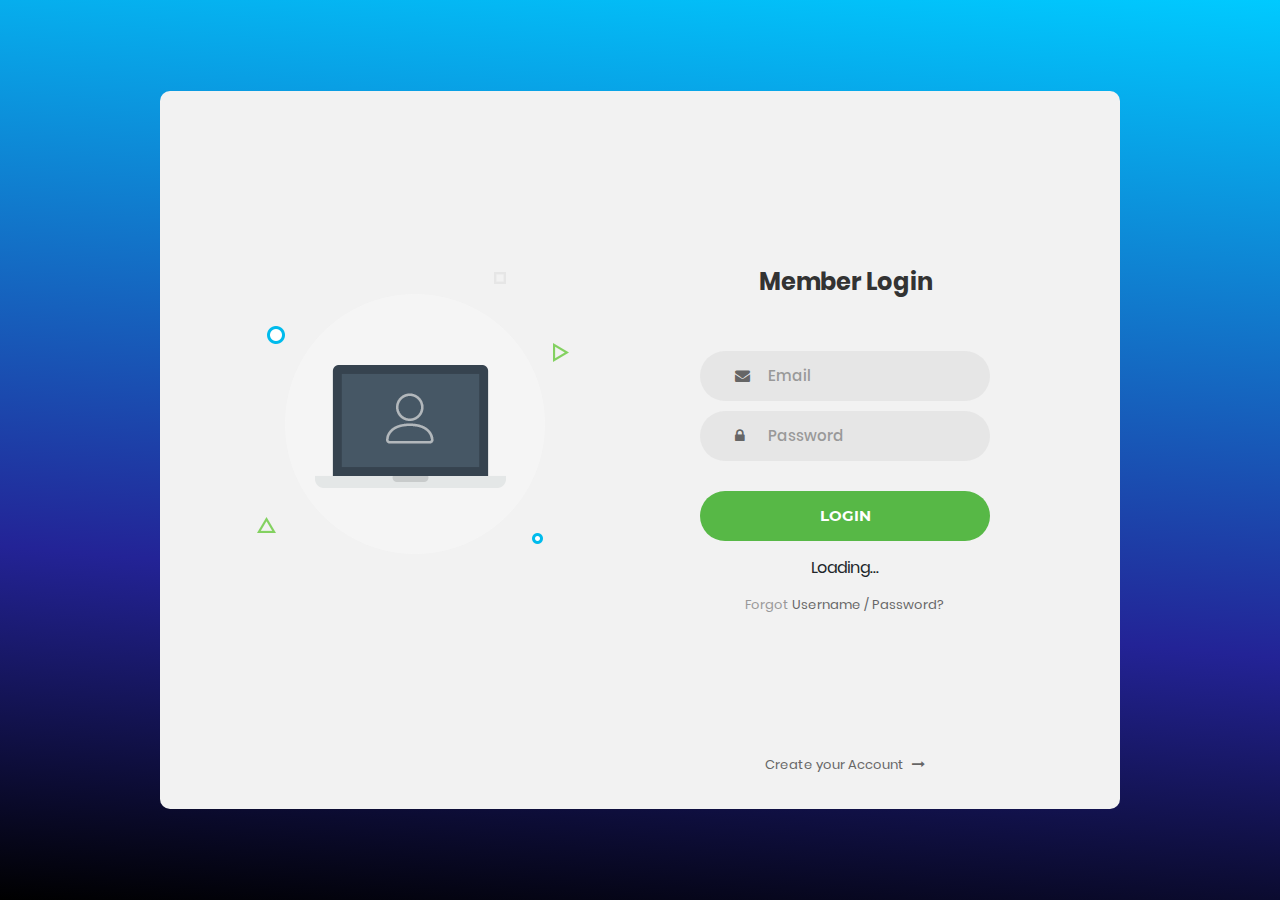
==== src/main/webapp/GetStarted.html @ 9be5f0a8 "Patching Front and Back end" ====
<!DOCTYPE html>
<html lang="en">
<head>
	<title>Login V1</title>
	<meta charset="UTF-8">
	<meta name="viewport" content="width=device-width, initial-scale=1">
<!--===============================================================================================-->	
	<link rel="icon" type="image/png" href="Login/images/icons/favicon.ico"/>
<!--===============================================================================================-->
	<link rel="stylesheet" type="text/css" href="Login/vendor/bootstrap/css/bootstrap.min.css">
<!--===============================================================================================-->
	<link rel="stylesheet" type="text/css" href="Login/fonts/font-awesome-4.7.0/css/font-awesome.min.css">
<!--===============================================================================================-->
	<link rel="stylesheet" type="text/css" href="Login/vendor/animate/animate.css">
<!--===============================================================================================-->	
	<link rel="stylesheet" type="text/css" href="Login/vendor/css-hamburgers/hamburgers.min.css">
<!--===============================================================================================-->
	<link rel="stylesheet" type="text/css" href="Login/vendor/select2/select2.min.css">
<!--===============================================================================================-->
	<link rel="stylesheet" type="text/css" href="Login/css/util.css">
	<link rel="stylesheet" type="text/css" href="Login/css/main.css">
<!--===============================================================================================-->
</head>
<body>
	
	<div class="limiter">
		<div class="container-login100">
			<div class="wrap-login100">
				<div class="login100-pic js-tilt" data-tilt>
					<img src="Login/images/img-01.png" alt="IMG">
				</div>

				<form class="login100-form validate-form" id="welcomeForm">
					<span class="login100-form-title">
						Member Login
					</span>

					<div class="wrap-input100 validate-input" data-validate = "Valid email is required: ex@abc.xyz">
						<input id="email" class="input100" type="text" name="email" placeholder="Email">
						<span class="focus-input100"></span>
						<span class="symbol-input100">
							<i  class="fa fa-envelope" aria-hidden="true"></i>
						</span>
					</div>

					<div class="wrap-input100 validate-input" data-validate = "Password is required">
						<input id="password"class="input100" type="password" name="pass" placeholder="Password">
						<span class="focus-input100"></span>
						<span class="symbol-input100">
							<i class="fa fa-lock" aria-hidden="true"></i>
						</span>
					</div>
					<p id="Msg" style="text-align: center"></p>
					<div class="container-login100-form-btn">
						<button id="btn"class="login100-form-btn">
							Login
						</button>
					</div>

					<fieldset id="langs" class="pure-u-1 pure-control-group" style="text-align: center; padding-top: 15px">Loading...</fieldset>
					<div class="text-center p-t-12">
						<span class="txt1">
							Forgot
						</span>
						<a class="txt2" href="#">
							Username / Password?
						</a>
					</div>

					<div class="text-center p-t-136">
						<a class="txt2" href="#">
							Create your Account
							<i class="fa fa-long-arrow-right m-l-5" aria-hidden="true"></i>
						</a>
					</div>
				</form>
			</div>
		</div>
	</div>

	<script>
		(function() {

			const API_URL = 'http://localhost:8080/task';


			initWelcomeForm();

			function initWelcomeForm() {
				const CODE_TO_EMOJI = {
					'pl': '<img src="Login/images/icons/Poland-icon.png" style="' +
							'max-width: 20px; max-height: 20px; padding-bottom: 2px; padding-right: 5px" alt="Poland">',
					'en': '<img src="Login/images/icons/USA-icon.png" style="' +
							'max-width: 20px; max-height: 20px; padding-bottom: 2px;padding-right: 5px" alt="Poland">',
					'de': '<img src="Login/images/icons/Germany-icon.png" style="' +
							'max-width: 20px; max-height: 20px; padding-bottom: 2px;padding-right: 5px" alt="Poland">'
				};
				fetch(`${API_URL}/languages`)
						.then(processOkResponse)
						.then(langArr => {
							document.getElementById('langs').innerHTML = langArr.map(lang => `
                  <label class="pure-radio">
                    <input type="radio" name="lang" value="${lang.id}">
                    ${CODE_TO_EMOJI[lang.code]}
                  </label>
              `).join('\n');
							initWelcomeFormClick();
						});
			}

			function initWelcomeFormClick() {
				const welcomeForm = document.getElementById('welcomeForm');

				document.getElementById('btn').addEventListener('click', (event) => {
					event.preventDefault();
					const formObj = {
						email: welcomeForm.elements.email.value,
						password: welcomeForm.elements.password.value
					};
					fetch(`${API_URL}?${new URLSearchParams(formObj)}`)
							.then(response => response.text())
							.then((text) => {
								if(text === "granted")
								{
									window.location = "taskmanager.html?email="+welcomeForm.elements.email.value
											+"&" + welcomeForm.elements.password.value;
								}else{
									document.getElementById('Msg').innerHTML = 'You entered wrong email or password kiddo';
									document.getElementById('email').value = '';
									document.getElementById('password').value = '';
								}
							});
				});
			}

			function processOkResponse(response = {}) {
				if (response.ok) {
					return response.json();
				}
				throw new Error(`Status not 200 (${response.status})`);
			}
		})();
	</script>

	
<!--===============================================================================================-->	
	<script src="Login/vendor/jquery/jquery-3.2.1.min.js"></script>
<!--===============================================================================================-->
	<script src="Login/vendor/bootstrap/js/popper.js"></script>
	<script src="Login/vendor/bootstrap/js/bootstrap.min.js"></script>
<!--===============================================================================================-->
	<script src="Login/vendor/select2/select2.min.js"></script>
<!--===============================================================================================-->
	<script src="Login/vendor/tilt/tilt.jquery.min.js"></script>
	<script >
		$('.js-tilt').tilt({
			scale: 1.1
		})
	</script>
<!--===============================================================================================-->
	<script src="Login/js/main.js"></script>

</body>
</html>
---- src/main/webapp/Login/vendor/css-hamburgers/hamburgers.min.css ----
/*!
 * Hamburgers
 * @description Tasty CSS-animated hamburgers
 * @author Jonathan Suh @jonsuh
 * @site https://jonsuh.com/hamburgers
 * @link https://github.com/jonsuh/hamburgers
 */.hamburger{font:inherit;display:inline-block;overflow:visible;margin:0;padding:15px;cursor:pointer;transition-timing-function:linear;transition-duration:.15s;transition-property:opacity,filter;text-transform:none;color:inherit;border:0;background-color:transparent}.hamburger:hover{opacity:.7}.hamburger-box{position:relative;display:inline-block;width:40px;height:24px}.hamburger-inner{top:50%;display:block;margin-top:-2px}.hamburger-inner,.hamburger-inner:after,.hamburger-inner:before{position:absolute;width:40px;height:4px;transition-timing-function:ease;transition-duration:.15s;transition-property:transform;border-radius:4px;background-color:#000}.hamburger-inner:after,.hamburger-inner:before{display:block;content:''}.hamburger-inner:before{top:-10px}.hamburger-inner:after{bottom:-10px}.hamburger--3dx .hamburger-box{perspective:80px}.hamburger--3dx .hamburger-inner{transition:transform .2s cubic-bezier(.645,.045,.355,1),background-color 0s cubic-bezier(.645,.045,.355,1) .1s}.hamburger--3dx .hamburger-inner:after,.hamburger--3dx .hamburger-inner:before{transition:transform 0s cubic-bezier(.645,.045,.355,1) .1s}.hamburger--3dx.is-active .hamburger-inner{transform:rotateY(180deg);background-color:transparent}.hamburger--3dx.is-active .hamburger-inner:before{transform:translate3d(0,10px,0) rotate(45deg)}.hamburger--3dx.is-active .hamburger-inner:after{transform:translate3d(0,-10px,0) rotate(-45deg)}.hamburger--3dx-r .hamburger-box{perspective:80px}.hamburger--3dx-r .hamburger-inner{transition:transform .2s cubic-bezier(.645,.045,.355,1),background-color 0s cubic-bezier(.645,.045,.355,1) .1s}.hamburger--3dx-r .hamburger-inner:after,.hamburger--3dx-r .hamburger-inner:before{transition:transform 0s cubic-bezier(.645,.045,.355,1) .1s}.hamburger--3dx-r.is-active .hamburger-inner{transform:rotateY(-180deg);background-color:transparent}.hamburger--3dx-r.is-active .hamburger-inner:before{transform:translate3d(0,10px,0) rotate(45deg)}.hamburger--3dx-r.is-active .hamburger-inner:after{transform:translate3d(0,-10px,0) rotate(-45deg)}.hamburger--3dy .hamburger-box{perspective:80px}.hamburger--3dy .hamburger-inner{transition:transform .2s cubic-bezier(.645,.045,.355,1),background-color 0s cubic-bezier(.645,.045,.355,1) .1s}.hamburger--3dy .hamburger-inner:after,.hamburger--3dy .hamburger-inner:before{transition:transform 0s cubic-bezier(.645,.045,.355,1) .1s}.hamburger--3dy.is-active .hamburger-inner{transform:rotateX(-180deg);background-color:transparent}.hamburger--3dy.is-active .hamburger-inner:before{transform:translate3d(0,10px,0) rotate(45deg)}.hamburger--3dy.is-active .hamburger-inner:after{transform:translate3d(0,-10px,0) rotate(-45deg)}.hamburger--3dy-r .hamburger-box{perspective:80px}.hamburger--3dy-r .hamburger-inner{transition:transform .2s cubic-bezier(.645,.045,.355,1),background-color 0s cubic-bezier(.645,.045,.355,1) .1s}.hamburger--3dy-r .hamburger-inner:after,.hamburger--3dy-r .hamburger-inner:before{transition:transform 0s cubic-bezier(.645,.045,.355,1) .1s}.hamburger--3dy-r.is-active .hamburger-inner{transform:rotateX(180deg);background-color:transparent}.hamburger--3dy-r.is-active .hamburger-inner:before{transform:translate3d(0,10px,0) rotate(45deg)}.hamburger--3dy-r.is-active .hamburger-inner:after{transform:translate3d(0,-10px,0) rotate(-45deg)}.hamburger--arrow.is-active .hamburger-inner:before{transform:translate3d(-8px,0,0) rotate(-45deg) scaleX(.7)}.hamburger--arrow.is-active .hamburger-inner:after{transform:translate3d(-8px,0,0) rotate(45deg) scaleX(.7)}.hamburger--arrow-r.is-active .hamburger-inner:before{transform:translate3d(8px,0,0) rotate(45deg) scaleX(.7)}.hamburger--arrow-r.is-active .hamburger-inner:after{transform:translate3d(8px,0,0) rotate(-45deg) scaleX(.7)}.hamburger--arrowalt .hamburger-inner:before{transition:top .1s ease .15s,transform .15s cubic-bezier(.165,.84,.44,1)}.hamburger--arrowalt .hamburger-inner:after{transition:bottom .1s ease .15s,transform .15s cubic-bezier(.165,.84,.44,1)}.hamburger--arrowalt.is-active .hamburger-inner:before{top:0;transition:top .1s ease,transform .15s cubic-bezier(.895,.03,.685,.22) .1s;transform:translate3d(-8px,-10px,0) rotate(-45deg) scaleX(.7)}.hamburger--arrowalt.is-active .hamburger-inner:after{bottom:0;transition:bottom .1s ease,transform .15s cubic-bezier(.895,.03,.685,.22) .1s;transform:translate3d(-8px,10px,0) rotate(45deg) scaleX(.7)}.hamburger--arrowalt-r .hamburger-inner:before{transition:top .1s ease .15s,transform .15s cubic-bezier(.165,.84,.44,1)}.hamburger--arrowalt-r .hamburger-inner:after{transition:bottom .1s ease .15s,transform .15s cubic-bezier(.165,.84,.44,1)}.hamburger--arrowalt-r.is-active .hamburger-inner:before{top:0;transition:top .1s ease,transform .15s cubic-bezier(.895,.03,.685,.22) .1s;transform:translate3d(8px,-10px,0) rotate(45deg) scaleX(.7)}.hamburger--arrowalt-r.is-active .hamburger-inner:after{bottom:0;transition:bottom .1s ease,transform .15s cubic-bezier(.895,.03,.685,.22) .1s;transform:translate3d(8px,10px,0) rotate(-45deg) scaleX(.7)}.hamburger--boring .hamburger-inner,.hamburger--boring .hamburger-inner:after,.hamburger--boring .hamburger-inner:before{transition-property:none}.hamburger--boring.is-active .hamburger-inner{transform:rotate(45deg)}.hamburger--boring.is-active .hamburger-inner:before{top:0;opacity:0}.hamburger--boring.is-active .hamburger-inner:after{bottom:0;transform:rotate(-90deg)}.hamburger--collapse .hamburger-inner{top:auto;bottom:0;transition-delay:.15s;transition-timing-function:cubic-bezier(.55,.055,.675,.19);transition-duration:.15s}.hamburger--collapse .hamburger-inner:after{top:-20px;transition:top .3s cubic-bezier(.33333,.66667,.66667,1) .3s,opacity .1s linear}.hamburger--collapse .hamburger-inner:before{transition:top .12s cubic-bezier(.33333,.66667,.66667,1) .3s,transform .15s cubic-bezier(.55,.055,.675,.19)}.hamburger--collapse.is-active .hamburger-inner{transition-delay:.32s;transition-timing-function:cubic-bezier(.215,.61,.355,1);transform:translate3d(0,-10px,0) rotate(-45deg)}.hamburger--collapse.is-active .hamburger-inner:after{top:0;transition:top .3s cubic-bezier(.33333,0,.66667,.33333),opacity .1s linear .27s;opacity:0}.hamburger--collapse.is-active .hamburger-inner:before{top:0;transition:top .12s cubic-bezier(.33333,0,.66667,.33333) .18s,transform .15s cubic-bezier(.215,.61,.355,1) .42s;transform:rotate(-90deg)}.hamburger--collapse-r .hamburger-inner{top:auto;bottom:0;transition-delay:.15s;transition-timing-function:cubic-bezier(.55,.055,.675,.19);transition-duration:.15s}.hamburger--collapse-r .hamburger-inner:after{top:-20px;transition:top .3s cubic-bezier(.33333,.66667,.66667,1) .3s,opacity .1s linear}.hamburger--collapse-r .hamburger-inner:before{transition:top .12s cubic-bezier(.33333,.66667,.66667,1) .3s,transform .15s cubic-bezier(.55,.055,.675,.19)}.hamburger--collapse-r.is-active .hamburger-inner{transition-delay:.32s;transition-timing-function:cubic-bezier(.215,.61,.355,1);transform:translate3d(0,-10px,0) rotate(45deg)}.hamburger--collapse-r.is-active .hamburger-inner:after{top:0;transition:top .3s cubic-bezier(.33333,0,.66667,.33333),opacity .1s linear .27s;opacity:0}.hamburger--collapse-r.is-active .hamburger-inner:before{top:0;transition:top .12s cubic-bezier(.33333,0,.66667,.33333) .18s,transform .15s cubic-bezier(.215,.61,.355,1) .42s;transform:rotate(90deg)}.hamburger--elastic .hamburger-inner{top:2px;transition-timing-function:cubic-bezier(.68,-.55,.265,1.55);transition-duration:.4s}.hamburger--elastic .hamburger-inner:before{top:10px;transition:opacity .15s ease .4s}.hamburger--elastic .hamburger-inner:after{top:20px;transition:transform .4s cubic-bezier(.68,-.55,.265,1.55)}.hamburger--elastic.is-active .hamburger-inner{transition-delay:.1s;transform:translate3d(0,10px,0) rotate(135deg)}.hamburger--elastic.is-active .hamburger-inner:before{transition-delay:0s;opacity:0}.hamburger--elastic.is-active .hamburger-inner:after{transition-delay:.1s;transform:translate3d(0,-20px,0) rotate(-270deg)}.hamburger--elastic-r .hamburger-inner{top:2px;transition-timing-function:cubic-bezier(.68,-.55,.265,1.55);transition-duration:.4s}.hamburger--elastic-r .hamburger-inner:before{top:10px;transition:opacity .15s ease .4s}.hamburger--elastic-r .hamburger-inner:after{top:20px;transition:transform .4s cubic-bezier(.68,-.55,.265,1.55)}.hamburger--elastic-r.is-active .hamburger-inner{transition-delay:.1s;transform:translate3d(0,10px,0) rotate(-135deg)}.hamburger--elastic-r.is-active .hamburger-inner:before{transition-delay:0s;opacity:0}.hamburger--elastic-r.is-active .hamburger-inner:after{transition-delay:.1s;transform:translate3d(0,-20px,0) rotate(270deg)}.hamburger--emphatic{overflow:hidden}.hamburger--emphatic .hamburger-inner{transition:background-color .2s ease-in .25s}.hamburger--emphatic .hamburger-inner:before{left:0;transition:transform .2s cubic-bezier(.6,.04,.98,.335),top .05s linear .2s,left .2s ease-in .25s}.hamburger--emphatic .hamburger-inner:after{top:10px;right:0;transition:transform .2s cubic-bezier(.6,.04,.98,.335),top .05s linear .2s,right .2s ease-in .25s}.hamburger--emphatic.is-active .hamburger-inner{transition-delay:0s;transition-timing-function:ease-out;background-color:transparent}.hamburger--emphatic.is-active .hamburger-inner:before{top:-80px;left:-80px;transition:left .2s ease-out,top .05s linear .2s,transform .2s cubic-bezier(.075,.82,.165,1) .25s;transform:translate3d(80px,80px,0) rotate(45deg)}.hamburger--emphatic.is-active .hamburger-inner:after{top:-80px;right:-80px;transition:right .2s ease-out,top .05s linear .2s,transform .2s cubic-bezier(.075,.82,.165,1) .25s;transform:translate3d(-80px,80px,0) rotate(-45deg)}.hamburger--emphatic-r{overflow:hidden}.hamburger--emphatic-r .hamburger-inner{transition:background-color .2s ease-in .25s}.hamburger--emphatic-r .hamburger-inner:before{left:0;transition:transform .2s cubic-bezier(.6,.04,.98,.335),top .05s linear .2s,left .2s ease-in .25s}.hamburger--emphatic-r .hamburger-inner:after{top:10px;right:0;transition:transform .2s cubic-bezier(.6,.04,.98,.335),top .05s linear .2s,right .2s ease-in .25s}.hamburger--emphatic-r.is-active .hamburger-inner{transition-delay:0s;transition-timing-function:ease-out;background-color:transparent}.hamburger--emphatic-r.is-active .hamburger-inner:before{top:80px;left:-80px;transition:left .2s ease-out,top .05s linear .2s,transform .2s cubic-bezier(.075,.82,.165,1) .25s;transform:translate3d(80px,-80px,0) rotate(-45deg)}.hamburger--emphatic-r.is-active .hamburger-inner:after{top:80px;right:-80px;transition:right .2s ease-out,top .05s linear .2s,transform .2s cubic-bezier(.075,.82,.165,1) .25s;transform:translate3d(-80px,-80px,0) rotate(45deg)}.hamburger--slider .hamburger-inner{top:2px}.hamburger--slider .hamburger-inner:before{top:10px;transition-timing-function:ease;transition-duration:.2s;transition-property:transform,opacity}.hamburger--slider .hamburger-inner:after{top:20px}.hamburger--slider.is-active .hamburger-inner{transform:translate3d(0,10px,0) rotate(45deg)}.hamburger--slider.is-active .hamburger-inner:before{transform:rotate(-45deg) translate3d(-5.71429px,-6px,0);opacity:0}.hamburger--slider.is-active .hamburger-inner:after{transform:translate3d(0,-20px,0) rotate(-90deg)}.hamburger--slider-r .hamburger-inner{top:2px}.hamburger--slider-r .hamburger-inner:before{top:10px;transition-timing-function:ease;transition-duration:.2s;transition-property:transform,opacity}.hamburger--slider-r .hamburger-inner:after{top:20px}.hamburger--slider-r.is-active .hamburger-inner{transform:translate3d(0,10px,0) rotate(-45deg)}.hamburger--slider-r.is-active .hamburger-inner:before{transform:rotate(45deg) translate3d(5.71429px,-6px,0);opacity:0}.hamburger--slider-r.is-active .hamburger-inner:after{transform:translate3d(0,-20px,0) rotate(90deg)}.hamburger--spring .hamburger-inner{top:2px;transition:background-color 0s linear .15s}.hamburger--spring .hamburger-inner:before{top:10px;transition:top .12s cubic-bezier(.33333,.66667,.66667,1) .3s,transform .15s cubic-bezier(.55,.055,.675,.19)}.hamburger--spring .hamburger-inner:after{top:20px;transition:top .3s cubic-bezier(.33333,.66667,.66667,1) .3s,transform .15s cubic-bezier(.55,.055,.675,.19)}.hamburger--spring.is-active .hamburger-inner{transition-delay:.32s;background-color:transparent}.hamburger--spring.is-active .hamburger-inner:before{top:0;transition:top .12s cubic-bezier(.33333,0,.66667,.33333) .18s,transform .15s cubic-bezier(.215,.61,.355,1) .32s;transform:translate3d(0,10px,0) rotate(45deg)}.hamburger--spring.is-active .hamburger-inner:after{top:0;transition:top .3s cubic-bezier(.33333,0,.66667,.33333),transform .15s cubic-bezier(.215,.61,.355,1) .32s;transform:translate3d(0,10px,0) rotate(-45deg)}.hamburger--spring-r .hamburger-inner{top:auto;bottom:0;transition-delay:0s;transition-timing-function:cubic-bezier(.55,.055,.675,.19);transition-duration:.15s}.hamburger--spring-r .hamburger-inner:after{top:-20px;transition:top .3s cubic-bezier(.33333,.66667,.66667,1) .3s,opacity 0s linear}.hamburger--spring-r .hamburger-inner:before{transition:top .12s cubic-bezier(.33333,.66667,.66667,1) .3s,transform .15s cubic-bezier(.55,.055,.675,.19)}.hamburger--spring-r.is-active .hamburger-inner{transition-delay:.32s;transition-timing-function:cubic-bezier(.215,.61,.355,1);transform:translate3d(0,-10px,0) rotate(-45deg)}.hamburger--spring-r.is-active .hamburger-inner:after{top:0;transition:top .3s cubic-bezier(.33333,0,.66667,.33333),opacity 0s linear .32s;opacity:0}.hamburger--spring-r.is-active .hamburger-inner:before{top:0;transition:top .12s cubic-bezier(.33333,0,.66667,.33333) .18s,transform .15s cubic-bezier(.215,.61,.355,1) .32s;transform:rotate(90deg)}.hamburger--stand .hamburger-inner{transition:transform .1s cubic-bezier(.55,.055,.675,.19) .22s,background-color 0s linear .1s}.hamburger--stand .hamburger-inner:before{transition:top .1s ease-in .1s,transform .1s cubic-bezier(.55,.055,.675,.19) 0s}.hamburger--stand .hamburger-inner:after{transition:bottom .1s ease-in .1s,transform .1s cubic-bezier(.55,.055,.675,.19) 0s}.hamburger--stand.is-active .hamburger-inner{transition:transform .1s cubic-bezier(.215,.61,.355,1) 0s,background-color 0s linear .22s;transform:rotate(90deg);background-color:transparent}.hamburger--stand.is-active .hamburger-inner:before{top:0;transition:top .1s ease-out .12s,transform .1s cubic-bezier(.215,.61,.355,1) .22s;transform:rotate(-45deg)}.hamburger--stand.is-active .hamburger-inner:after{bottom:0;transition:bottom .1s ease-out .12s,transform .1s cubic-bezier(.215,.61,.355,1) .22s;transform:rotate(45deg)}.hamburger--stand-r .hamburger-inner{transition:transform .1s cubic-bezier(.55,.055,.675,.19) .22s,background-color 0s linear .1s}.hamburger--stand-r .hamburger-inner:before{transition:top .1s ease-in .1s,transform .1s cubic-bezier(.55,.055,.675,.19) 0s}.hamburger--stand-r .hamburger-inner:after{transition:bottom .1s ease-in .1s,transform .1s cubic-bezier(.55,.055,.675,.19) 0s}.hamburger--stand-r.is-active .hamburger-inner{transition:transform .1s cubic-bezier(.215,.61,.355,1) 0s,background-color 0s linear .22s;transform:rotate(-90deg);background-color:transparent}.hamburger--stand-r.is-active .hamburger-inner:before{top:0;transition:top .1s ease-out .12s,transform .1s cubic-bezier(.215,.61,.355,1) .22s;transform:rotate(-45deg)}.hamburger--stand-r.is-active .hamburger-inner:after{bottom:0;transition:bottom .1s ease-out .12s,transform .1s cubic-bezier(.215,.61,.355,1) .22s;transform:rotate(45deg)}.hamburger--spin .hamburger-inner{transition-timing-function:cubic-bezier(.55,.055,.675,.19);transition-duration:.3s}.hamburger--spin .hamburger-inner:before{transition:top .1s ease-in .34s,opacity .1s ease-in}.hamburger--spin .hamburger-inner:after{transition:bottom .1s ease-in .34s,transform .3s cubic-bezier(.55,.055,.675,.19)}.hamburger--spin.is-active .hamburger-inner{transition-delay:.14s;transition-timing-function:cubic-bezier(.215,.61,.355,1);transform:rotate(225deg)}.hamburger--spin.is-active .hamburger-inner:before{top:0;transition:top .1s ease-out,opacity .1s ease-out .14s;opacity:0}.hamburger--spin.is-active .hamburger-inner:after{bottom:0;transition:bottom .1s ease-out,transform .3s cubic-bezier(.215,.61,.355,1) .14s;transform:rotate(-90deg)}.hamburger--spin-r .hamburger-inner{transition-timing-function:cubic-bezier(.55,.055,.675,.19);transition-duration:.3s}.hamburger--spin-r .hamburger-inner:before{transition:top .1s ease-in .34s,opacity .1s ease-in}.hamburger--spin-r .hamburger-inner:after{transition:bottom .1s ease-in .34s,transform .3s cubic-bezier(.55,.055,.675,.19)}.hamburger--spin-r.is-active .hamburger-inner{transition-delay:.14s;transition-timing-function:cubic-bezier(.215,.61,.355,1);transform:rotate(-225deg)}.hamburger--spin-r.is-active .hamburger-inner:before{top:0;transition:top .1s ease-out,opacity .1s ease-out .14s;opacity:0}.hamburger--spin-r.is-active .hamburger-inner:after{bottom:0;transition:bottom .1s ease-out,transform .3s cubic-bezier(.215,.61,.355,1) .14s;transform:rotate(90deg)}.hamburger--squeeze .hamburger-inner{transition-timing-function:cubic-bezier(.55,.055,.675,.19);transition-duration:.1s}.hamburger--squeeze .hamburger-inner:before{transition:top .1s ease .14s,opacity .1s ease}.hamburger--squeeze .hamburger-inner:after{transition:bottom .1s ease .14s,transform .1s cubic-bezier(.55,.055,.675,.19)}.hamburger--squeeze.is-active .hamburger-inner{transition-delay:.14s;transition-timing-function:cubic-bezier(.215,.61,.355,1);transform:rotate(45deg)}.hamburger--squeeze.is-active .hamburger-inner:before{top:0;transition:top .1s ease,opacity .1s ease .14s;opacity:0}.hamburger--squeeze.is-active .hamburger-inner:after{bottom:0;transition:bottom .1s ease,transform .1s cubic-bezier(.215,.61,.355,1) .14s;transform:rotate(-90deg)}.hamburger--vortex .hamburger-inner{transition-timing-function:cubic-bezier(.19,1,.22,1);transition-duration:.3s}.hamburger--vortex .hamburger-inner:after,.hamburger--vortex .hamburger-inner:before{transition-delay:.1s;transition-timing-function:linear;transition-duration:0s}.hamburger--vortex .hamburger-inner:before{transition-property:top,opacity}.hamburger--vortex .hamburger-inner:after{transition-property:bottom,transform}.hamburger--vortex.is-active .hamburger-inner{transition-timing-function:cubic-bezier(.19,1,.22,1);transform:rotate(765deg)}.hamburger--vortex.is-active .hamburger-inner:after,.hamburger--vortex.is-active .hamburger-inner:before{transition-delay:0s}.hamburger--vortex.is-active .hamburger-inner:before{top:0;opacity:0}.hamburger--vortex.is-active .hamburger-inner:after{bottom:0;transform:rotate(90deg)}.hamburger--vortex-r .hamburger-inner{transition-timing-function:cubic-bezier(.19,1,.22,1);transition-duration:.3s}.hamburger--vortex-r .hamburger-inner:after,.hamburger--vortex-r .hamburger-inner:before{transition-delay:.1s;transition-timing-function:linear;transition-duration:0s}.hamburger--vortex-r .hamburger-inner:before{transition-property:top,opacity}.hamburger--vortex-r .hamburger-inner:after{transition-property:bottom,transform}.hamburger--vortex-r.is-active .hamburger-inner{transition-timing-function:cubic-bezier(.19,1,.22,1);transform:rotate(-765deg)}.hamburger--vortex-r.is-active .hamburger-inner:after,.hamburger--vortex-r.is-active .hamburger-inner:before{transition-delay:0s}.hamburger--vortex-r.is-active .hamburger-inner:before{top:0;opacity:0}.hamburger--vortex-r.is-active .hamburger-inner:after{bottom:0;transform:rotate(-90deg)}
---- src/main/webapp/Login/css/util.css ----
/*[ FONT SIZE ]
///////////////////////////////////////////////////////////
*/
.fs-1 {font-size: 1px;}
.fs-2 {font-size: 2px;}
.fs-3 {font-size: 3px;}
.fs-4 {font-size: 4px;}
.fs-5 {font-size: 5px;}
.fs-6 {font-size: 6px;}
.fs-7 {font-size: 7px;}
.fs-8 {font-size: 8px;}
.fs-9 {font-size: 9px;}
.fs-10 {font-size: 10px;}
.fs-11 {font-size: 11px;}
.fs-12 {font-size: 12px;}
.fs-13 {font-size: 13px;}
.fs-14 {font-size: 14px;}
.fs-15 {font-size: 15px;}
.fs-16 {font-size: 16px;}
.fs-17 {font-size: 17px;}
.fs-18 {font-size: 18px;}
.fs-19 {font-size: 19px;}
.fs-20 {font-size: 20px;}
.fs-21 {font-size: 21px;}
.fs-22 {font-size: 22px;}
.fs-23 {font-size: 23px;}
.fs-24 {font-size: 24px;}
.fs-25 {font-size: 25px;}
.fs-26 {font-size: 26px;}
.fs-27 {font-size: 27px;}
.fs-28 {font-size: 28px;}
.fs-29 {font-size: 29px;}
.fs-30 {font-size: 30px;}
.fs-31 {font-size: 31px;}
.fs-32 {font-size: 32px;}
.fs-33 {font-size: 33px;}
.fs-34 {font-size: 34px;}
.fs-35 {font-size: 35px;}
.fs-36 {font-size: 36px;}
.fs-37 {font-size: 37px;}
.fs-38 {font-size: 38px;}
.fs-39 {font-size: 39px;}
.fs-40 {font-size: 40px;}
.fs-41 {font-size: 41px;}
.fs-42 {font-size: 42px;}
.fs-43 {font-size: 43px;}
.fs-44 {font-size: 44px;}
.fs-45 {font-size: 45px;}
.fs-46 {font-size: 46px;}
.fs-47 {font-size: 47px;}
.fs-48 {font-size: 48px;}
.fs-49 {font-size: 49px;}
.fs-50 {font-size: 50px;}
.fs-51 {font-size: 51px;}
.fs-52 {font-size: 52px;}
.fs-53 {font-size: 53px;}
.fs-54 {font-size: 54px;}
.fs-55 {font-size: 55px;}
.fs-56 {font-size: 56px;}
.fs-57 {font-size: 57px;}
.fs-58 {font-size: 58px;}
.fs-59 {font-size: 59px;}
.fs-60 {font-size: 60px;}
.fs-61 {font-size: 61px;}
.fs-62 {font-size: 62px;}
.fs-63 {font-size: 63px;}
.fs-64 {font-size: 64px;}
.fs-65 {font-size: 65px;}
.fs-66 {font-size: 66px;}
.fs-67 {font-size: 67px;}
.fs-68 {font-size: 68px;}
.fs-69 {font-size: 69px;}
.fs-70 {font-size: 70px;}
.fs-71 {font-size: 71px;}
.fs-72 {font-size: 72px;}
.fs-73 {font-size: 73px;}
.fs-74 {font-size: 74px;}
.fs-75 {font-size: 75px;}
.fs-76 {font-size: 76px;}
.fs-77 {font-size: 77px;}
.fs-78 {font-size: 78px;}
.fs-79 {font-size: 79px;}
.fs-80 {font-size: 80px;}
.fs-81 {font-size: 81px;}
.fs-82 {font-size: 82px;}
.fs-83 {font-size: 83px;}
.fs-84 {font-size: 84px;}
.fs-85 {font-size: 85px;}
.fs-86 {font-size: 86px;}
.fs-87 {font-size: 87px;}
.fs-88 {font-size: 88px;}
.fs-89 {font-size: 89px;}
.fs-90 {font-size: 90px;}
.fs-91 {font-size: 91px;}
.fs-92 {font-size: 92px;}
.fs-93 {font-size: 93px;}
.fs-94 {font-size: 94px;}
.fs-95 {font-size: 95px;}
.fs-96 {font-size: 96px;}
.fs-97 {font-size: 97px;}
.fs-98 {font-size: 98px;}
.fs-99 {font-size: 99px;}
.fs-100 {font-size: 100px;}
.fs-101 {font-size: 101px;}
.fs-102 {font-size: 102px;}
.fs-103 {font-size: 103px;}
.fs-104 {font-size: 104px;}
.fs-105 {font-size: 105px;}
.fs-106 {font-size: 106px;}
.fs-107 {font-size: 107px;}
.fs-108 {font-size: 108px;}
.fs-109 {font-size: 109px;}
.fs-110 {font-size: 110px;}
.fs-111 {font-size: 111px;}
.fs-112 {font-size: 112px;}
.fs-113 {font-size: 113px;}
.fs-114 {font-size: 114px;}
.fs-115 {font-size: 115px;}
.fs-116 {font-size: 116px;}
.fs-117 {font-size: 117px;}
.fs-118 {font-size: 118px;}
.fs-119 {font-size: 119px;}
.fs-120 {font-size: 120px;}
.fs-121 {font-size: 121px;}
.fs-122 {font-size: 122px;}
.fs-123 {font-size: 123px;}
.fs-124 {font-size: 124px;}
.fs-125 {font-size: 125px;}
.fs-126 {font-size: 126px;}
.fs-127 {font-size: 127px;}
.fs-128 {font-size: 128px;}
.fs-129 {font-size: 129px;}
.fs-130 {font-size: 130px;}
.fs-131 {font-size: 131px;}
.fs-132 {font-size: 132px;}
.fs-133 {font-size: 133px;}
.fs-134 {font-size: 134px;}
.fs-135 {font-size: 135px;}
.fs-136 {font-size: 136px;}
.fs-137 {font-size: 137px;}
.fs-138 {font-size: 138px;}
.fs-139 {font-size: 139px;}
.fs-140 {font-size: 140px;}
.fs-141 {font-size: 141px;}
.fs-142 {font-size: 142px;}
.fs-143 {font-size: 143px;}
.fs-144 {font-size: 144px;}
.fs-145 {font-size: 145px;}
.fs-146 {font-size: 146px;}
.fs-147 {font-size: 147px;}
.fs-148 {font-size: 148px;}
.fs-149 {font-size: 149px;}
.fs-150 {font-size: 150px;}
.fs-151 {font-size: 151px;}
.fs-152 {font-size: 152px;}
.fs-153 {font-size: 153px;}
.fs-154 {font-size: 154px;}
.fs-155 {font-size: 155px;}
.fs-156 {font-size: 156px;}
.fs-157 {font-size: 157px;}
.fs-158 {font-size: 158px;}
.fs-159 {font-size: 159px;}
.fs-160 {font-size: 160px;}
.fs-161 {font-size: 161px;}
.fs-162 {font-size: 162px;}
.fs-163 {font-size: 163px;}
.fs-164 {font-size: 164px;}
.fs-165 {font-size: 165px;}
.fs-166 {font-size: 166px;}
.fs-167 {font-size: 167px;}
.fs-168 {font-size: 168px;}
.fs-169 {font-size: 169px;}
.fs-170 {font-size: 170px;}
.fs-171 {font-size: 171px;}
.fs-172 {font-size: 172px;}
.fs-173 {font-size: 173px;}
.fs-174 {font-size: 174px;}
.fs-175 {font-size: 175px;}
.fs-176 {font-size: 176px;}
.fs-177 {font-size: 177px;}
.fs-178 {font-size: 178px;}
.fs-179 {font-size: 179px;}
.fs-180 {font-size: 180px;}
.fs-181 {font-size: 181px;}
.fs-182 {font-size: 182px;}
.fs-183 {font-size: 183px;}
.fs-184 {font-size: 184px;}
.fs-185 {font-size: 185px;}
.fs-186 {font-size: 186px;}
.fs-187 {font-size: 187px;}
.fs-188 {font-size: 188px;}
.fs-189 {font-size: 189px;}
.fs-190 {font-size: 190px;}
.fs-191 {font-size: 191px;}
.fs-192 {font-size: 192px;}
.fs-193 {font-size: 193px;}
.fs-194 {font-size: 194px;}
.fs-195 {font-size: 195px;}
.fs-196 {font-size: 196px;}
.fs-197 {font-size: 197px;}
.fs-198 {font-size: 198px;}
.fs-199 {font-size: 199px;}
.fs-200 {font-size: 200px;}

/*[ PADDING ]
///////////////////////////////////////////////////////////
*/
.p-t-0 {padding-top: 0px;}
.p-t-1 {padding-top: 1px;}
.p-t-2 {padding-top: 2px;}
.p-t-3 {padding-top: 3px;}
.p-t-4 {padding-top: 4px;}
.p-t-5 {padding-top: 5px;}
.p-t-6 {padding-top: 6px;}
.p-t-7 {padding-top: 7px;}
.p-t-8 {padding-top: 8px;}
.p-t-9 {padding-top: 9px;}
.p-t-10 {padding-top: 10px;}
.p-t-11 {padding-top: 11px;}
.p-t-12 {padding-top: 12px;}
.p-t-13 {padding-top: 13px;}
.p-t-14 {padding-top: 14px;}
.p-t-15 {padding-top: 15px;}
.p-t-16 {padding-top: 16px;}
.p-t-17 {padding-top: 17px;}
.p-t-18 {padding-top: 18px;}
.p-t-19 {padding-top: 19px;}
.p-t-20 {padding-top: 20px;}
.p-t-21 {padding-top: 21px;}
.p-t-22 {padding-top: 22px;}
.p-t-23 {padding-top: 23px;}
.p-t-24 {padding-top: 24px;}
.p-t-25 {padding-top: 25px;}
.p-t-26 {padding-top: 26px;}
.p-t-27 {padding-top: 27px;}
.p-t-28 {padding-top: 28px;}
.p-t-29 {padding-top: 29px;}
.p-t-30 {padding-top: 30px;}
.p-t-31 {padding-top: 31px;}
.p-t-32 {padding-top: 32px;}
.p-t-33 {padding-top: 33px;}
.p-t-34 {padding-top: 34px;}
.p-t-35 {padding-top: 35px;}
.p-t-36 {padding-top: 36px;}
.p-t-37 {padding-top: 37px;}
.p-t-38 {padding-top: 38px;}
.p-t-39 {padding-top: 39px;}
.p-t-40 {padding-top: 40px;}
.p-t-41 {padding-top: 41px;}
.p-t-42 {padding-top: 42px;}
.p-t-43 {padding-top: 43px;}
.p-t-44 {padding-top: 44px;}
.p-t-45 {padding-top: 45px;}
.p-t-46 {padding-top: 46px;}
.p-t-47 {padding-top: 47px;}
.p-t-48 {padding-top: 48px;}
.p-t-49 {padding-top: 49px;}
.p-t-50 {padding-top: 50px;}
.p-t-51 {padding-top: 51px;}
.p-t-52 {padding-top: 52px;}
.p-t-53 {padding-top: 53px;}
.p-t-54 {padding-top: 54px;}
.p-t-55 {padding-top: 55px;}
.p-t-56 {padding-top: 56px;}
.p-t-57 {padding-top: 57px;}
.p-t-58 {padding-top: 58px;}
.p-t-59 {padding-top: 59px;}
.p-t-60 {padding-top: 60px;}
.p-t-61 {padding-top: 61px;}
.p-t-62 {padding-top: 62px;}
.p-t-63 {padding-top: 63px;}
.p-t-64 {padding-top: 64px;}
.p-t-65 {padding-top: 65px;}
.p-t-66 {padding-top: 66px;}
.p-t-67 {padding-top: 67px;}
.p-t-68 {padding-top: 68px;}
.p-t-69 {padding-top: 69px;}
.p-t-70 {padding-top: 70px;}
.p-t-71 {padding-top: 71px;}
.p-t-72 {padding-top: 72px;}
.p-t-73 {padding-top: 73px;}
.p-t-74 {padding-top: 74px;}
.p-t-75 {padding-top: 75px;}
.p-t-76 {padding-top: 76px;}
.p-t-77 {padding-top: 77px;}
.p-t-78 {padding-top: 78px;}
.p-t-79 {padding-top: 79px;}
.p-t-80 {padding-top: 80px;}
.p-t-81 {padding-top: 81px;}
.p-t-82 {padding-top: 82px;}
.p-t-83 {padding-top: 83px;}
.p-t-84 {padding-top: 84px;}
.p-t-85 {padding-top: 85px;}
.p-t-86 {padding-top: 86px;}
.p-t-87 {padding-top: 87px;}
.p-t-88 {padding-top: 88px;}
.p-t-89 {padding-top: 89px;}
.p-t-90 {padding-top: 90px;}
.p-t-91 {padding-top: 91px;}
.p-t-92 {padding-top: 92px;}
.p-t-93 {padding-top: 93px;}
.p-t-94 {padding-top: 94px;}
.p-t-95 {padding-top: 95px;}
.p-t-96 {padding-top: 96px;}
.p-t-97 {padding-top: 97px;}
.p-t-98 {padding-top: 98px;}
.p-t-99 {padding-top: 99px;}
.p-t-100 {padding-top: 100px;}
.p-t-101 {padding-top: 101px;}
.p-t-102 {padding-top: 102px;}
.p-t-103 {padding-top: 103px;}
.p-t-104 {padding-top: 104px;}
.p-t-105 {padding-top: 105px;}
.p-t-106 {padding-top: 106px;}
.p-t-107 {padding-top: 107px;}
.p-t-108 {padding-top: 108px;}
.p-t-109 {padding-top: 109px;}
.p-t-110 {padding-top: 110px;}
.p-t-111 {padding-top: 111px;}
.p-t-112 {padding-top: 112px;}
.p-t-113 {padding-top: 113px;}
.p-t-114 {padding-top: 114px;}
.p-t-115 {padding-top: 115px;}
.p-t-116 {padding-top: 116px;}
.p-t-117 {padding-top: 117px;}
.p-t-118 {padding-top: 118px;}
.p-t-119 {padding-top: 119px;}
.p-t-120 {padding-top: 120px;}
.p-t-121 {padding-top: 121px;}
.p-t-122 {padding-top: 122px;}
.p-t-123 {padding-top: 123px;}
.p-t-124 {padding-top: 124px;}
.p-t-125 {padding-top: 125px;}
.p-t-126 {padding-top: 126px;}
.p-t-127 {padding-top: 127px;}
.p-t-128 {padding-top: 128px;}
.p-t-129 {padding-top: 129px;}
.p-t-130 {padding-top: 130px;}
.p-t-131 {padding-top: 131px;}
.p-t-132 {padding-top: 132px;}
.p-t-133 {padding-top: 133px;}
.p-t-134 {padding-top: 134px;}
.p-t-135 {padding-top: 135px;}
.p-t-136 {padding-top: 136px;}
.p-t-137 {padding-top: 137px;}
.p-t-138 {padding-top: 138px;}
.p-t-139 {padding-top: 139px;}
.p-t-140 {padding-top: 140px;}
.p-t-141 {padding-top: 141px;}
.p-t-142 {padding-top: 142px;}
.p-t-143 {padding-top: 143px;}
.p-t-144 {padding-top: 144px;}
.p-t-145 {padding-top: 145px;}
.p-t-146 {padding-top: 146px;}
.p-t-147 {padding-top: 147px;}
.p-t-148 {padding-top: 148px;}
.p-t-149 {padding-top: 149px;}
.p-t-150 {padding-top: 150px;}
.p-t-151 {padding-top: 151px;}
.p-t-152 {padding-top: 152px;}
.p-t-153 {padding-top: 153px;}
.p-t-154 {padding-top: 154px;}
.p-t-155 {padding-top: 155px;}
.p-t-156 {padding-top: 156px;}
.p-t-157 {padding-top: 157px;}
.p-t-158 {padding-top: 158px;}
.p-t-159 {padding-top: 159px;}
.p-t-160 {padding-top: 160px;}
.p-t-161 {padding-top: 161px;}
.p-t-162 {padding-top: 162px;}
.p-t-163 {padding-top: 163px;}
.p-t-164 {padding-top: 164px;}
.p-t-165 {padding-top: 165px;}
.p-t-166 {padding-top: 166px;}
.p-t-167 {padding-top: 167px;}
.p-t-168 {padding-top: 168px;}
.p-t-169 {padding-top: 169px;}
.p-t-170 {padding-top: 170px;}
.p-t-171 {padding-top: 171px;}
.p-t-172 {padding-top: 172px;}
.p-t-173 {padding-top: 173px;}
.p-t-174 {padding-top: 174px;}
.p-t-175 {padding-top: 175px;}
.p-t-176 {padding-top: 176px;}
.p-t-177 {padding-top: 177px;}
.p-t-178 {padding-top: 178px;}
.p-t-179 {padding-top: 179px;}
.p-t-180 {padding-top: 180px;}
.p-t-181 {padding-top: 181px;}
.p-t-182 {padding-top: 182px;}
.p-t-183 {padding-top: 183px;}
.p-t-184 {padding-top: 184px;}
.p-t-185 {padding-top: 185px;}
.p-t-186 {padding-top: 186px;}
.p-t-187 {padding-top: 187px;}
.p-t-188 {padding-top: 188px;}
.p-t-189 {padding-top: 189px;}
.p-t-190 {padding-top: 190px;}
.p-t-191 {padding-top: 191px;}
.p-t-192 {padding-top: 192px;}
.p-t-193 {padding-top: 193px;}
.p-t-194 {padding-top: 194px;}
.p-t-195 {padding-top: 195px;}
.p-t-196 {padding-top: 196px;}
.p-t-197 {padding-top: 197px;}
.p-t-198 {padding-top: 198px;}
.p-t-199 {padding-top: 199px;}
.p-t-200 {padding-top: 200px;}
.p-t-201 {padding-top: 201px;}
.p-t-202 {padding-top: 202px;}
.p-t-203 {padding-top: 203px;}
.p-t-204 {padding-top: 204px;}
.p-t-205 {padding-top: 205px;}
.p-t-206 {padding-top: 206px;}
.p-t-207 {padding-top: 207px;}
.p-t-208 {padding-top: 208px;}
.p-t-209 {padding-top: 209px;}
.p-t-210 {padding-top: 210px;}
.p-t-211 {padding-top: 211px;}
.p-t-212 {padding-top: 212px;}
.p-t-213 {padding-top: 213px;}
.p-t-214 {padding-top: 214px;}
.p-t-215 {padding-top: 215px;}
.p-t-216 {padding-top: 216px;}
.p-t-217 {padding-top: 217px;}
.p-t-218 {padding-top: 218px;}
.p-t-219 {padding-top: 219px;}
.p-t-220 {padding-top: 220px;}
.p-t-221 {padding-top: 221px;}
.p-t-222 {padding-top: 222px;}
.p-t-223 {padding-top: 223px;}
.p-t-224 {padding-top: 224px;}
.p-t-225 {padding-top: 225px;}
.p-t-226 {padding-top: 226px;}
.p-t-227 {padding-top: 227px;}
.p-t-228 {padding-top: 228px;}
.p-t-229 {padding-top: 229px;}
.p-t-230 {padding-top: 230px;}
.p-t-231 {padding-top: 231px;}
.p-t-232 {padding-top: 232px;}
.p-t-233 {padding-top: 233px;}
.p-t-234 {padding-top: 234px;}
.p-t-235 {padding-top: 235px;}
.p-t-236 {padding-top: 236px;}
.p-t-237 {padding-top: 237px;}
.p-t-238 {padding-top: 238px;}
.p-t-239 {padding-top: 239px;}
.p-t-240 {padding-top: 240px;}
.p-t-241 {padding-top: 241px;}
.p-t-242 {padding-top: 242px;}
.p-t-243 {padding-top: 243px;}
.p-t-244 {padding-top: 244px;}
.p-t-245 {padding-top: 245px;}
.p-t-246 {padding-top: 246px;}
.p-t-247 {padding-top: 247px;}
.p-t-248 {padding-top: 248px;}
.p-t-249 {padding-top: 249px;}
.p-t-250 {padding-top: 250px;}
.p-b-0 {padding-bottom: 0px;}
.p-b-1 {padding-bottom: 1px;}
.p-b-2 {padding-bottom: 2px;}
.p-b-3 {padding-bottom: 3px;}
.p-b-4 {padding-bottom: 4px;}
.p-b-5 {padding-bottom: 5px;}
.p-b-6 {padding-bottom: 6px;}
.p-b-7 {padding-bottom: 7px;}
.p-b-8 {padding-bottom: 8px;}
.p-b-9 {padding-bottom: 9px;}
.p-b-10 {padding-bottom: 10px;}
.p-b-11 {padding-bottom: 11px;}
.p-b-12 {padding-bottom: 12px;}
.p-b-13 {padding-bottom: 13px;}
.p-b-14 {padding-bottom: 14px;}
.p-b-15 {padding-bottom: 15px;}
.p-b-16 {padding-bottom: 16px;}
.p-b-17 {padding-bottom: 17px;}
.p-b-18 {padding-bottom: 18px;}
.p-b-19 {padding-bottom: 19px;}
.p-b-20 {padding-bottom: 20px;}
.p-b-21 {padding-bottom: 21px;}
.p-b-22 {padding-bottom: 22px;}
.p-b-23 {padding-bottom: 23px;}
.p-b-24 {padding-bottom: 24px;}
.p-b-25 {padding-bottom: 25px;}
.p-b-26 {padding-bottom: 26px;}
.p-b-27 {padding-bottom: 27px;}
.p-b-28 {padding-bottom: 28px;}
.p-b-29 {padding-bottom: 29px;}
.p-b-30 {padding-bottom: 30px;}
.p-b-31 {padding-bottom: 31px;}
.p-b-32 {padding-bottom: 32px;}
.p-b-33 {padding-bottom: 33px;}
.p-b-34 {padding-bottom: 34px;}
.p-b-35 {padding-bottom: 35px;}
.p-b-36 {padding-bottom: 36px;}
.p-b-37 {padding-bottom: 37px;}
.p-b-38 {padding-bottom: 38px;}
.p-b-39 {padding-bottom: 39px;}
.p-b-40 {padding-bottom: 40px;}
.p-b-41 {padding-bottom: 41px;}
.p-b-42 {padding-bottom: 42px;}
.p-b-43 {padding-bottom: 43px;}
.p-b-44 {padding-bottom: 44px;}
.p-b-45 {padding-bottom: 45px;}
.p-b-46 {padding-bottom: 46px;}
.p-b-47 {padding-bottom: 47px;}
.p-b-48 {padding-bottom: 48px;}
.p-b-49 {padding-bottom: 49px;}
.p-b-50 {padding-bottom: 50px;}
.p-b-51 {padding-bottom: 51px;}
.p-b-52 {padding-bottom: 52px;}
.p-b-53 {padding-bottom: 53px;}
.p-b-54 {padding-bottom: 54px;}
.p-b-55 {padding-bottom: 55px;}
.p-b-56 {padding-bottom: 56px;}
.p-b-57 {padding-bottom: 57px;}
.p-b-58 {padding-bottom: 58px;}
.p-b-59 {padding-bottom: 59px;}
.p-b-60 {padding-bottom: 60px;}
.p-b-61 {padding-bottom: 61px;}
.p-b-62 {padding-bottom: 62px;}
.p-b-63 {padding-bottom: 63px;}
.p-b-64 {padding-bottom: 64px;}
.p-b-65 {padding-bottom: 65px;}
.p-b-66 {padding-bottom: 66px;}
.p-b-67 {padding-bottom: 67px;}
.p-b-68 {padding-bottom: 68px;}
.p-b-69 {padding-bottom: 69px;}
.p-b-70 {padding-bottom: 70px;}
.p-b-71 {padding-bottom: 71px;}
.p-b-72 {padding-bottom: 72px;}
.p-b-73 {padding-bottom: 73px;}
.p-b-74 {padding-bottom: 74px;}
.p-b-75 {padding-bottom: 75px;}
.p-b-76 {padding-bottom: 76px;}
.p-b-77 {padding-bottom: 77px;}
.p-b-78 {padding-bottom: 78px;}
.p-b-79 {padding-bottom: 79px;}
.p-b-80 {padding-bottom: 80px;}
.p-b-81 {padding-bottom: 81px;}
.p-b-82 {padding-bottom: 82px;}
.p-b-83 {padding-bottom: 83px;}
.p-b-84 {padding-bottom: 84px;}
.p-b-85 {padding-bottom: 85px;}
.p-b-86 {padding-bottom: 86px;}
.p-b-87 {padding-bottom: 87px;}
.p-b-88 {padding-bottom: 88px;}
.p-b-89 {padding-bottom: 89px;}
.p-b-90 {padding-bottom: 90px;}
.p-b-91 {padding-bottom: 91px;}
.p-b-92 {padding-bottom: 92px;}
.p-b-93 {padding-bottom: 93px;}
.p-b-94 {padding-bottom: 94px;}
.p-b-95 {padding-bottom: 95px;}
.p-b-96 {padding-bottom: 96px;}
.p-b-97 {padding-bottom: 97px;}
.p-b-98 {padding-bottom: 98px;}
.p-b-99 {padding-bottom: 99px;}
.p-b-100 {padding-bottom: 100px;}
.p-b-101 {padding-bottom: 101px;}
.p-b-102 {padding-bottom: 102px;}
.p-b-103 {padding-bottom: 103px;}
.p-b-104 {padding-bottom: 104px;}
.p-b-105 {padding-bottom: 105px;}
.p-b-106 {padding-bottom: 106px;}
.p-b-107 {padding-bottom: 107px;}
.p-b-108 {padding-bottom: 108px;}
.p-b-109 {padding-bottom: 109px;}
.p-b-110 {padding-bottom: 110px;}
.p-b-111 {padding-bottom: 111px;}
.p-b-112 {padding-bottom: 112px;}
.p-b-113 {padding-bottom: 113px;}
.p-b-114 {padding-bottom: 114px;}
.p-b-115 {padding-bottom: 115px;}
.p-b-116 {padding-bottom: 116px;}
.p-b-117 {padding-bottom: 117px;}
.p-b-118 {padding-bottom: 118px;}
.p-b-119 {padding-bottom: 119px;}
.p-b-120 {padding-bottom: 120px;}
.p-b-121 {padding-bottom: 121px;}
.p-b-122 {padding-bottom: 122px;}
.p-b-123 {padding-bottom: 123px;}
.p-b-124 {padding-bottom: 124px;}
.p-b-125 {padding-bottom: 125px;}
.p-b-126 {padding-bottom: 126px;}
.p-b-127 {padding-bottom: 127px;}
.p-b-128 {padding-bottom: 128px;}
.p-b-129 {padding-bottom: 129px;}
.p-b-130 {padding-bottom: 130px;}
.p-b-131 {padding-bottom: 131px;}
.p-b-132 {padding-bottom: 132px;}
.p-b-133 {padding-bottom: 133px;}
.p-b-134 {padding-bottom: 134px;}
.p-b-135 {padding-bottom: 135px;}
.p-b-136 {padding-bottom: 136px;}
.p-b-137 {padding-bottom: 137px;}
.p-b-138 {padding-bottom: 138px;}
.p-b-139 {padding-bottom: 139px;}
.p-b-140 {padding-bottom: 140px;}
.p-b-141 {padding-bottom: 141px;}
.p-b-142 {padding-bottom: 142px;}
.p-b-143 {padding-bottom: 143px;}
.p-b-144 {padding-bottom: 144px;}
.p-b-145 {padding-bottom: 145px;}
.p-b-146 {padding-bottom: 146px;}
.p-b-147 {padding-bottom: 147px;}
.p-b-148 {padding-bottom: 148px;}
.p-b-149 {padding-bottom: 149px;}
.p-b-150 {padding-bottom: 150px;}
.p-b-151 {padding-bottom: 151px;}
.p-b-152 {padding-bottom: 152px;}
.p-b-153 {padding-bottom: 153px;}
.p-b-154 {padding-bottom: 154px;}
.p-b-155 {padding-bottom: 155px;}
.p-b-156 {padding-bottom: 156px;}
.p-b-157 {padding-bottom: 157px;}
.p-b-158 {padding-bottom: 158px;}
.p-b-159 {padding-bottom: 159px;}
.p-b-160 {padding-bottom: 160px;}
.p-b-161 {padding-bottom: 161px;}
.p-b-162 {padding-bottom: 162px;}
.p-b-163 {padding-bottom: 163px;}
.p-b-164 {padding-bottom: 164px;}
.p-b-165 {padding-bottom: 165px;}
.p-b-166 {padding-bottom: 166px;}
.p-b-167 {padding-bottom: 167px;}
.p-b-168 {padding-bottom: 168px;}
.p-b-169 {padding-bottom: 169px;}
.p-b-170 {padding-bottom: 170px;}
.p-b-171 {padding-bottom: 171px;}
.p-b-172 {padding-bottom: 172px;}
.p-b-173 {padding-bottom: 173px;}
.p-b-174 {padding-bottom: 174px;}
.p-b-175 {padding-bottom: 175px;}
.p-b-176 {padding-bottom: 176px;}
.p-b-177 {padding-bottom: 177px;}
.p-b-178 {padding-bottom: 178px;}
.p-b-179 {padding-bottom: 179px;}
.p-b-180 {padding-bottom: 180px;}
.p-b-181 {padding-bottom: 181px;}
.p-b-182 {padding-bottom: 182px;}
.p-b-183 {padding-bottom: 183px;}
.p-b-184 {padding-bottom: 184px;}
.p-b-185 {padding-bottom: 185px;}
.p-b-186 {padding-bottom: 186px;}
.p-b-187 {padding-bottom: 187px;}
.p-b-188 {padding-bottom: 188px;}
.p-b-189 {padding-bottom: 189px;}
.p-b-190 {padding-bottom: 190px;}
.p-b-191 {padding-bottom: 191px;}
.p-b-192 {padding-bottom: 192px;}
.p-b-193 {padding-bottom: 193px;}
.p-b-194 {padding-bottom: 194px;}
.p-b-195 {padding-bottom: 195px;}
.p-b-196 {padding-bottom: 196px;}
.p-b-197 {padding-bottom: 197px;}
.p-b-198 {padding-bottom: 198px;}
.p-b-199 {padding-bottom: 199px;}
.p-b-200 {padding-bottom: 200px;}
.p-b-201 {padding-bottom: 201px;}
.p-b-202 {padding-bottom: 202px;}
.p-b-203 {padding-bottom: 203px;}
.p-b-204 {padding-bottom: 204px;}
.p-b-205 {padding-bottom: 205px;}
.p-b-206 {padding-bottom: 206px;}
.p-b-207 {padding-bottom: 207px;}
.p-b-208 {padding-bottom: 208px;}
.p-b-209 {padding-bottom: 209px;}
.p-b-210 {padding-bottom: 210px;}
.p-b-211 {padding-bottom: 211px;}
.p-b-212 {padding-bottom: 212px;}
.p-b-213 {padding-bottom: 213px;}
.p-b-214 {padding-bottom: 214px;}
.p-b-215 {padding-bottom: 215px;}
.p-b-216 {padding-bottom: 216px;}
.p-b-217 {padding-bottom: 217px;}
.p-b-218 {padding-bottom: 218px;}
.p-b-219 {padding-bottom: 219px;}
.p-b-220 {padding-bottom: 220px;}
.p-b-221 {padding-bottom: 221px;}
.p-b-222 {padding-bottom: 222px;}
.p-b-223 {padding-bottom: 223px;}
.p-b-224 {padding-bottom: 224px;}
.p-b-225 {padding-bottom: 225px;}
.p-b-226 {padding-bottom: 226px;}
.p-b-227 {padding-bottom: 227px;}
.p-b-228 {padding-bottom: 228px;}
.p-b-229 {padding-bottom: 229px;}
.p-b-230 {padding-bottom: 230px;}
.p-b-231 {padding-bottom: 231px;}
.p-b-232 {padding-bottom: 232px;}
.p-b-233 {padding-bottom: 233px;}
.p-b-234 {padding-bottom: 234px;}
.p-b-235 {padding-bottom: 235px;}
.p-b-236 {padding-bottom: 236px;}
.p-b-237 {padding-bottom: 237px;}
.p-b-238 {padding-bottom: 238px;}
.p-b-239 {padding-bottom: 239px;}
.p-b-240 {padding-bottom: 240px;}
.p-b-241 {padding-bottom: 241px;}
.p-b-242 {padding-bottom: 242px;}
.p-b-243 {padding-bottom: 243px;}
.p-b-244 {padding-bottom: 244px;}
.p-b-245 {padding-bottom: 245px;}
.p-b-246 {padding-bottom: 246px;}
.p-b-247 {padding-bottom: 247px;}
.p-b-248 {padding-bottom: 248px;}
.p-b-249 {padding-bottom: 249px;}
.p-b-250 {padding-bottom: 250px;}
.p-l-0 {padding-left: 0px;}
.p-l-1 {padding-left: 1px;}
.p-l-2 {padding-left: 2px;}
.p-l-3 {padding-left: 3px;}
.p-l-4 {padding-left: 4px;}
.p-l-5 {padding-left: 5px;}
.p-l-6 {padding-left: 6px;}
.p-l-7 {padding-left: 7px;}
.p-l-8 {padding-left: 8px;}
.p-l-9 {padding-left: 9px;}
.p-l-10 {padding-left: 10px;}
.p-l-11 {padding-left: 11px;}
.p-l-12 {padding-left: 12px;}
.p-l-13 {padding-left: 13px;}
.p-l-14 {padding-left: 14px;}
.p-l-15 {padding-left: 15px;}
.p-l-16 {padding-left: 16px;}
.p-l-17 {padding-left: 17px;}
.p-l-18 {padding-left: 18px;}
.p-l-19 {padding-left: 19px;}
.p-l-20 {padding-left: 20px;}
.p-l-21 {padding-left: 21px;}
.p-l-22 {padding-left: 22px;}
.p-l-23 {padding-left: 23px;}
.p-l-24 {padding-left: 24px;}
.p-l-25 {padding-left: 25px;}
.p-l-26 {padding-left: 26px;}
.p-l-27 {padding-left: 27px;}
.p-l-28 {padding-left: 28px;}
.p-l-29 {padding-left: 29px;}
.p-l-30 {padding-left: 30px;}
.p-l-31 {padding-left: 31px;}
.p-l-32 {padding-left: 32px;}
.p-l-33 {padding-left: 33px;}
.p-l-34 {padding-left: 34px;}
.p-l-35 {padding-left: 35px;}
.p-l-36 {padding-left: 36px;}
.p-l-37 {padding-left: 37px;}
.p-l-38 {padding-left: 38px;}
.p-l-39 {padding-left: 39px;}
.p-l-40 {padding-left: 40px;}
.p-l-41 {padding-left: 41px;}
.p-l-42 {padding-left: 42px;}
.p-l-43 {padding-left: 43px;}
.p-l-44 {padding-left: 44px;}
.p-l-45 {padding-left: 45px;}
.p-l-46 {padding-left: 46px;}
.p-l-47 {padding-left: 47px;}
.p-l-48 {padding-left: 48px;}
.p-l-49 {padding-left: 49px;}
.p-l-50 {padding-left: 50px;}
.p-l-51 {padding-left: 51px;}
.p-l-52 {padding-left: 52px;}
.p-l-53 {padding-left: 53px;}
.p-l-54 {padding-left: 54px;}
.p-l-55 {padding-left: 55px;}
.p-l-56 {padding-left: 56px;}
.p-l-57 {padding-left: 57px;}
.p-l-58 {padding-left: 58px;}
.p-l-59 {padding-left: 59px;}
.p-l-60 {padding-left: 60px;}
.p-l-61 {padding-left: 61px;}
.p-l-62 {padding-left: 62px;}
.p-l-63 {padding-left: 63px;}
.p-l-64 {padding-left: 64px;}
.p-l-65 {padding-left: 65px;}
.p-l-66 {padding-left: 66px;}
.p-l-67 {padding-left: 67px;}
.p-l-68 {padding-left: 68px;}
.p-l-69 {padding-left: 69px;}
.p-l-70 {padding-left: 70px;}
.p-l-71 {padding-left: 71px;}
.p-l-72 {padding-left: 72px;}
.p-l-73 {padding-left: 73px;}
.p-l-74 {padding-left: 74px;}
.p-l-75 {padding-left: 75px;}
.p-l-76 {padding-left: 76px;}
.p-l-77 {padding-left: 77px;}
.p-l-78 {padding-left: 78px;}
.p-l-79 {padding-left: 79px;}
.p-l-80 {padding-left: 80px;}
.p-l-81 {padding-left: 81px;}
.p-l-82 {padding-left: 82px;}
.p-l-83 {padding-left: 83px;}
.p-l-84 {padding-left: 84px;}
.p-l-85 {padding-left: 85px;}
.p-l-86 {padding-left: 86px;}
.p-l-87 {padding-left: 87px;}
.p-l-88 {padding-left: 88px;}
.p-l-89 {padding-left: 89px;}
.p-l-90 {padding-left: 90px;}
.p-l-91 {padding-left: 91px;}
.p-l-92 {padding-left: 92px;}
.p-l-93 {padding-left: 93px;}
.p-l-94 {padding-left: 94px;}
.p-l-95 {padding-left: 95px;}
.p-l-96 {padding-left: 96px;}
.p-l-97 {padding-left: 97px;}
.p-l-98 {padding-left: 98px;}
.p-l-99 {padding-left: 99px;}
.p-l-100 {padding-left: 100px;}
.p-l-101 {padding-left: 101px;}
.p-l-102 {padding-left: 102px;}
.p-l-103 {padding-left: 103px;}
.p-l-104 {padding-left: 104px;}
.p-l-105 {padding-left: 105px;}
.p-l-106 {padding-left: 106px;}
.p-l-107 {padding-left: 107px;}
.p-l-108 {padding-left: 108px;}
.p-l-109 {padding-left: 109px;}
.p-l-110 {padding-left: 110px;}
.p-l-111 {padding-left: 111px;}
.p-l-112 {padding-left: 112px;}
.p-l-113 {padding-left: 113px;}
.p-l-114 {padding-left: 114px;}
.p-l-115 {padding-left: 115px;}
.p-l-116 {padding-left: 116px;}
.p-l-117 {padding-left: 117px;}
.p-l-118 {padding-left: 118px;}
.p-l-119 {padding-left: 119px;}
.p-l-120 {padding-left: 120px;}
.p-l-121 {padding-left: 121px;}
.p-l-122 {padding-left: 122px;}
.p-l-123 {padding-left: 123px;}
.p-l-124 {padding-left: 124px;}
.p-l-125 {padding-left: 125px;}
.p-l-126 {padding-left: 126px;}
.p-l-127 {padding-left: 127px;}
.p-l-128 {padding-left: 128px;}
.p-l-129 {padding-left: 129px;}
.p-l-130 {padding-left: 130px;}
.p-l-131 {padding-left: 131px;}
.p-l-132 {padding-left: 132px;}
.p-l-133 {padding-left: 133px;}
.p-l-134 {padding-left: 134px;}
.p-l-135 {padding-left: 135px;}
.p-l-136 {padding-left: 136px;}
.p-l-137 {padding-left: 137px;}
.p-l-138 {padding-left: 138px;}
.p-l-139 {padding-left: 139px;}
.p-l-140 {padding-left: 140px;}
.p-l-141 {padding-left: 141px;}
.p-l-142 {padding-left: 142px;}
.p-l-143 {padding-left: 143px;}
.p-l-144 {padding-left: 144px;}
.p-l-145 {padding-left: 145px;}
.p-l-146 {padding-left: 146px;}
.p-l-147 {padding-left: 147px;}
.p-l-148 {padding-left: 148px;}
.p-l-149 {padding-left: 149px;}
.p-l-150 {padding-left: 150px;}
.p-l-151 {padding-left: 151px;}
.p-l-152 {padding-left: 152px;}
.p-l-153 {padding-left: 153px;}
.p-l-154 {padding-left: 154px;}
.p-l-155 {padding-left: 155px;}
.p-l-156 {padding-left: 156px;}
.p-l-157 {padding-left: 157px;}
.p-l-158 {padding-left: 158px;}
.p-l-159 {padding-left: 159px;}
.p-l-160 {padding-left: 160px;}
.p-l-161 {padding-left: 161px;}
.p-l-162 {padding-left: 162px;}
.p-l-163 {padding-left: 163px;}
.p-l-164 {padding-left: 164px;}
.p-l-165 {padding-left: 165px;}
.p-l-166 {padding-left: 166px;}
.p-l-167 {padding-left: 167px;}
.p-l-168 {padding-left: 168px;}
.p-l-169 {padding-left: 169px;}
.p-l-170 {padding-left: 170px;}
.p-l-171 {padding-left: 171px;}
.p-l-172 {padding-left: 172px;}
.p-l-173 {padding-left: 173px;}
.p-l-174 {padding-left: 174px;}
.p-l-175 {padding-left: 175px;}
.p-l-176 {padding-left: 176px;}
.p-l-177 {padding-left: 177px;}
.p-l-178 {padding-left: 178px;}
.p-l-179 {padding-left: 179px;}
.p-l-180 {padding-left: 180px;}
.p-l-181 {padding-left: 181px;}
.p-l-182 {padding-left: 182px;}
.p-l-183 {padding-left: 183px;}
.p-l-184 {padding-left: 184px;}
.p-l-185 {padding-left: 185px;}
.p-l-186 {padding-left: 186px;}
.p-l-187 {padding-left: 187px;}
.p-l-188 {padding-left: 188px;}
.p-l-189 {padding-left: 189px;}
.p-l-190 {padding-left: 190px;}
.p-l-191 {padding-left: 191px;}
.p-l-192 {padding-left: 192px;}
.p-l-193 {padding-left: 193px;}
.p-l-194 {padding-left: 194px;}
.p-l-195 {padding-left: 195px;}
.p-l-196 {padding-left: 196px;}
.p-l-197 {padding-left: 197px;}
.p-l-198 {padding-left: 198px;}
.p-l-199 {padding-left: 199px;}
.p-l-200 {padding-left: 200px;}
.p-l-201 {padding-left: 201px;}
.p-l-202 {padding-left: 202px;}
.p-l-203 {padding-left: 203px;}
.p-l-204 {padding-left: 204px;}
.p-l-205 {padding-left: 205px;}
.p-l-206 {padding-left: 206px;}
.p-l-207 {padding-left: 207px;}
.p-l-208 {padding-left: 208px;}
.p-l-209 {padding-left: 209px;}
.p-l-210 {padding-left: 210px;}
.p-l-211 {padding-left: 211px;}
.p-l-212 {padding-left: 212px;}
.p-l-213 {padding-left: 213px;}
.p-l-214 {padding-left: 214px;}
.p-l-215 {padding-left: 215px;}
.p-l-216 {padding-left: 216px;}
.p-l-217 {padding-left: 217px;}
.p-l-218 {padding-left: 218px;}
.p-l-219 {padding-left: 219px;}
.p-l-220 {padding-left: 220px;}
.p-l-221 {padding-left: 221px;}
.p-l-222 {padding-left: 222px;}
.p-l-223 {padding-left: 223px;}
.p-l-224 {padding-left: 224px;}
.p-l-225 {padding-left: 225px;}
.p-l-226 {padding-left: 226px;}
.p-l-227 {padding-left: 227px;}
.p-l-228 {padding-left: 228px;}
.p-l-229 {padding-left: 229px;}
.p-l-230 {padding-left: 230px;}
.p-l-231 {padding-left: 231px;}
.p-l-232 {padding-left: 232px;}
.p-l-233 {padding-left: 233px;}
.p-l-234 {padding-left: 234px;}
.p-l-235 {padding-left: 235px;}
.p-l-236 {padding-left: 236px;}
.p-l-237 {padding-left: 237px;}
.p-l-238 {padding-left: 238px;}
.p-l-239 {padding-left: 239px;}
.p-l-240 {padding-left: 240px;}
.p-l-241 {padding-left: 241px;}
.p-l-242 {padding-left: 242px;}
.p-l-243 {padding-left: 243px;}
.p-l-244 {padding-left: 244px;}
.p-l-245 {padding-left: 245px;}
.p-l-246 {padding-left: 246px;}
.p-l-247 {padding-left: 247px;}
.p-l-248 {padding-left: 248px;}
.p-l-249 {padding-left: 249px;}
.p-l-250 {padding-left: 250px;}
.p-r-0 {padding-right: 0px;}
.p-r-1 {padding-right: 1px;}
.p-r-2 {padding-right: 2px;}
.p-r-3 {padding-right: 3px;}
.p-r-4 {padding-right: 4px;}
.p-r-5 {padding-right: 5px;}
.p-r-6 {padding-right: 6px;}
.p-r-7 {padding-right: 7px;}
.p-r-8 {padding-right: 8px;}
.p-r-9 {padding-right: 9px;}
.p-r-10 {padding-right: 10px;}
.p-r-11 {padding-right: 11px;}
.p-r-12 {padding-right: 12px;}
.p-r-13 {padding-right: 13px;}
.p-r-14 {padding-right: 14px;}
.p-r-15 {padding-right: 15px;}
.p-r-16 {padding-right: 16px;}
.p-r-17 {padding-right: 17px;}
.p-r-18 {padding-right: 18px;}
.p-r-19 {padding-right: 19px;}
.p-r-20 {padding-right: 20px;}
.p-r-21 {padding-right: 21px;}
.p-r-22 {padding-right: 22px;}
.p-r-23 {padding-right: 23px;}
.p-r-24 {padding-right: 24px;}
.p-r-25 {padding-right: 25px;}
.p-r-26 {padding-right: 26px;}
.p-r-27 {padding-right: 27px;}
.p-r-28 {padding-right: 28px;}
.p-r-29 {padding-right: 29px;}
.p-r-30 {padding-right: 30px;}
.p-r-31 {padding-right: 31px;}
.p-r-32 {padding-right: 32px;}
.p-r-33 {padding-right: 33px;}
.p-r-34 {padding-right: 34px;}
.p-r-35 {padding-right: 35px;}
.p-r-36 {padding-right: 36px;}
.p-r-37 {padding-right: 37px;}
.p-r-38 {padding-right: 38px;}
.p-r-39 {padding-right: 39px;}
.p-r-40 {padding-right: 40px;}
.p-r-41 {padding-right: 41px;}
.p-r-42 {padding-right: 42px;}
.p-r-43 {padding-right: 43px;}
.p-r-44 {padding-right: 44px;}
.p-r-45 {padding-right: 45px;}
.p-r-46 {padding-right: 46px;}
.p-r-47 {padding-right: 47px;}
.p-r-48 {padding-right: 48px;}
.p-r-49 {padding-right: 49px;}
.p-r-50 {padding-right: 50px;}
.p-r-51 {padding-right: 51px;}
.p-r-52 {padding-right: 52px;}
.p-r-53 {padding-right: 53px;}
.p-r-54 {padding-right: 54px;}
.p-r-55 {padding-right: 55px;}
.p-r-56 {padding-right: 56px;}
.p-r-57 {padding-right: 57px;}
.p-r-58 {padding-right: 58px;}
.p-r-59 {padding-right: 59px;}
.p-r-60 {padding-right: 60px;}
.p-r-61 {padding-right: 61px;}
.p-r-62 {padding-right: 62px;}
.p-r-63 {padding-right: 63px;}
.p-r-64 {padding-right: 64px;}
.p-r-65 {padding-right: 65px;}
.p-r-66 {padding-right: 66px;}
.p-r-67 {padding-right: 67px;}
.p-r-68 {padding-right: 68px;}
.p-r-69 {padding-right: 69px;}
.p-r-70 {padding-right: 70px;}
.p-r-71 {padding-right: 71px;}
.p-r-72 {padding-right: 72px;}
.p-r-73 {padding-right: 73px;}
.p-r-74 {padding-right: 74px;}
.p-r-75 {padding-right: 75px;}
.p-r-76 {padding-right: 76px;}
.p-r-77 {padding-right: 77px;}
.p-r-78 {padding-right: 78px;}
.p-r-79 {padding-right: 79px;}
.p-r-80 {padding-right: 80px;}
.p-r-81 {padding-right: 81px;}
.p-r-82 {padding-right: 82px;}
.p-r-83 {padding-right: 83px;}
.p-r-84 {padding-right: 84px;}
.p-r-85 {padding-right: 85px;}
.p-r-86 {padding-right: 86px;}
.p-r-87 {padding-right: 87px;}
.p-r-88 {padding-right: 88px;}
.p-r-89 {padding-right: 89px;}
.p-r-90 {padding-right: 90px;}
.p-r-91 {padding-right: 91px;}
.p-r-92 {padding-right: 92px;}
.p-r-93 {padding-right: 93px;}
.p-r-94 {padding-right: 94px;}
.p-r-95 {padding-right: 95px;}
.p-r-96 {padding-right: 96px;}
.p-r-97 {padding-right: 97px;}
.p-r-98 {padding-right: 98px;}
.p-r-99 {padding-right: 99px;}
.p-r-100 {padding-right: 100px;}
.p-r-101 {padding-right: 101px;}
.p-r-102 {padding-right: 102px;}
.p-r-103 {padding-right: 103px;}
.p-r-104 {padding-right: 104px;}
.p-r-105 {padding-right: 105px;}
.p-r-106 {padding-right: 106px;}
.p-r-107 {padding-right: 107px;}
.p-r-108 {padding-right: 108px;}
.p-r-109 {padding-right: 109px;}
.p-r-110 {padding-right: 110px;}
.p-r-111 {padding-right: 111px;}
.p-r-112 {padding-right: 112px;}
.p-r-113 {padding-right: 113px;}
.p-r-114 {padding-right: 114px;}
.p-r-115 {padding-right: 115px;}
.p-r-116 {padding-right: 116px;}
.p-r-117 {padding-right: 117px;}
.p-r-118 {padding-right: 118px;}
.p-r-119 {padding-right: 119px;}
.p-r-120 {padding-right: 120px;}
.p-r-121 {padding-right: 121px;}
.p-r-122 {padding-right: 122px;}
.p-r-123 {padding-right: 123px;}
.p-r-124 {padding-right: 124px;}
.p-r-125 {padding-right: 125px;}
.p-r-126 {padding-right: 126px;}
.p-r-127 {padding-right: 127px;}
.p-r-128 {padding-right: 128px;}
.p-r-129 {padding-right: 129px;}
.p-r-130 {padding-right: 130px;}
.p-r-131 {padding-right: 131px;}
.p-r-132 {padding-right: 132px;}
.p-r-133 {padding-right: 133px;}
.p-r-134 {padding-right: 134px;}
.p-r-135 {padding-right: 135px;}
.p-r-136 {padding-right: 136px;}
.p-r-137 {padding-right: 137px;}
.p-r-138 {padding-right: 138px;}
.p-r-139 {padding-right: 139px;}
.p-r-140 {padding-right: 140px;}
.p-r-141 {padding-right: 141px;}
.p-r-142 {padding-right: 142px;}
.p-r-143 {padding-right: 143px;}
.p-r-144 {padding-right: 144px;}
.p-r-145 {padding-right: 145px;}
.p-r-146 {padding-right: 146px;}
.p-r-147 {padding-right: 147px;}
.p-r-148 {padding-right: 148px;}
.p-r-149 {padding-right: 149px;}
.p-r-150 {padding-right: 150px;}
.p-r-151 {padding-right: 151px;}
.p-r-152 {padding-right: 152px;}
.p-r-153 {padding-right: 153px;}
.p-r-154 {padding-right: 154px;}
.p-r-155 {padding-right: 155px;}
.p-r-156 {padding-right: 156px;}
.p-r-157 {padding-right: 157px;}
.p-r-158 {padding-right: 158px;}
.p-r-159 {padding-right: 159px;}
.p-r-160 {padding-right: 160px;}
.p-r-161 {padding-right: 161px;}
.p-r-162 {padding-right: 162px;}
.p-r-163 {padding-right: 163px;}
.p-r-164 {padding-right: 164px;}
.p-r-165 {padding-right: 165px;}
.p-r-166 {padding-right: 166px;}
.p-r-167 {padding-right: 167px;}
.p-r-168 {padding-right: 168px;}
.p-r-169 {padding-right: 169px;}
.p-r-170 {padding-right: 170px;}
.p-r-171 {padding-right: 171px;}
.p-r-172 {padding-right: 172px;}
.p-r-173 {padding-right: 173px;}
.p-r-174 {padding-right: 174px;}
.p-r-175 {padding-right: 175px;}
.p-r-176 {padding-right: 176px;}
.p-r-177 {padding-right: 177px;}
.p-r-178 {padding-right: 178px;}
.p-r-179 {padding-right: 179px;}
.p-r-180 {padding-right: 180px;}
.p-r-181 {padding-right: 181px;}
.p-r-182 {padding-right: 182px;}
.p-r-183 {padding-right: 183px;}
.p-r-184 {padding-right: 184px;}
.p-r-185 {padding-right: 185px;}
.p-r-186 {padding-right: 186px;}
.p-r-187 {padding-right: 187px;}
.p-r-188 {padding-right: 188px;}
.p-r-189 {padding-right: 189px;}
.p-r-190 {padding-right: 190px;}
.p-r-191 {padding-right: 191px;}
.p-r-192 {padding-right: 192px;}
.p-r-193 {padding-right: 193px;}
.p-r-194 {padding-right: 194px;}
.p-r-195 {padding-right: 195px;}
.p-r-196 {padding-right: 196px;}
.p-r-197 {padding-right: 197px;}
.p-r-198 {padding-right: 198px;}
.p-r-199 {padding-right: 199px;}
.p-r-200 {padding-right: 200px;}
.p-r-201 {padding-right: 201px;}
.p-r-202 {padding-right: 202px;}
.p-r-203 {padding-right: 203px;}
.p-r-204 {padding-right: 204px;}
.p-r-205 {padding-right: 205px;}
.p-r-206 {padding-right: 206px;}
.p-r-207 {padding-right: 207px;}
.p-r-208 {padding-right: 208px;}
.p-r-209 {padding-right: 209px;}
.p-r-210 {padding-right: 210px;}
.p-r-211 {padding-right: 211px;}
.p-r-212 {padding-right: 212px;}
.p-r-213 {padding-right: 213px;}
.p-r-214 {padding-right: 214px;}
.p-r-215 {padding-right: 215px;}
.p-r-216 {padding-right: 216px;}
.p-r-217 {padding-right: 217px;}
.p-r-218 {padding-right: 218px;}
.p-r-219 {padding-right: 219px;}
.p-r-220 {padding-right: 220px;}
.p-r-221 {padding-right: 221px;}
.p-r-222 {padding-right: 222px;}
.p-r-223 {padding-right: 223px;}
.p-r-224 {padding-right: 224px;}
.p-r-225 {padding-right: 225px;}
.p-r-226 {padding-right: 226px;}
.p-r-227 {padding-right: 227px;}
.p-r-228 {padding-right: 228px;}
.p-r-229 {padding-right: 229px;}
.p-r-230 {padding-right: 230px;}
.p-r-231 {padding-right: 231px;}
.p-r-232 {padding-right: 232px;}
.p-r-233 {padding-right: 233px;}
.p-r-234 {padding-right: 234px;}
.p-r-235 {padding-right: 235px;}
.p-r-236 {padding-right: 236px;}
.p-r-237 {padding-right: 237px;}
.p-r-238 {padding-right: 238px;}
.p-r-239 {padding-right: 239px;}
.p-r-240 {padding-right: 240px;}
.p-r-241 {padding-right: 241px;}
.p-r-242 {padding-right: 242px;}
.p-r-243 {padding-right: 243px;}
.p-r-244 {padding-right: 244px;}
.p-r-245 {padding-right: 245px;}
.p-r-246 {padding-right: 246px;}
.p-r-247 {padding-right: 247px;}
.p-r-248 {padding-right: 248px;}
.p-r-249 {padding-right: 249px;}
.p-r-250 {padding-right: 250px;}

/*[ MARGIN ]
///////////////////////////////////////////////////////////
*/
.m-t-0 {margin-top: 0px;}
.m-t-1 {margin-top: 1px;}
.m-t-2 {margin-top: 2px;}
.m-t-3 {margin-top: 3px;}
.m-t-4 {margin-top: 4px;}
.m-t-5 {margin-top: 5px;}
.m-t-6 {margin-top: 6px;}
.m-t-7 {margin-top: 7px;}
.m-t-8 {margin-top: 8px;}
.m-t-9 {margin-top: 9px;}
.m-t-10 {margin-top: 10px;}
.m-t-11 {margin-top: 11px;}
.m-t-12 {margin-top: 12px;}
.m-t-13 {margin-top: 13px;}
.m-t-14 {margin-top: 14px;}
.m-t-15 {margin-top: 15px;}
.m-t-16 {margin-top: 16px;}
.m-t-17 {margin-top: 17px;}
.m-t-18 {margin-top: 18px;}
.m-t-19 {margin-top: 19px;}
.m-t-20 {margin-top: 20px;}
.m-t-21 {margin-top: 21px;}
.m-t-22 {margin-top: 22px;}
.m-t-23 {margin-top: 23px;}
.m-t-24 {margin-top: 24px;}
.m-t-25 {margin-top: 25px;}
.m-t-26 {margin-top: 26px;}
.m-t-27 {margin-top: 27px;}
.m-t-28 {margin-top: 28px;}
.m-t-29 {margin-top: 29px;}
.m-t-30 {margin-top: 30px;}
.m-t-31 {margin-top: 31px;}
.m-t-32 {margin-top: 32px;}
.m-t-33 {margin-top: 33px;}
.m-t-34 {margin-top: 34px;}
.m-t-35 {margin-top: 35px;}
.m-t-36 {margin-top: 36px;}
.m-t-37 {margin-top: 37px;}
.m-t-38 {margin-top: 38px;}
.m-t-39 {margin-top: 39px;}
.m-t-40 {margin-top: 40px;}
.m-t-41 {margin-top: 41px;}
.m-t-42 {margin-top: 42px;}
.m-t-43 {margin-top: 43px;}
.m-t-44 {margin-top: 44px;}
.m-t-45 {margin-top: 45px;}
.m-t-46 {margin-top: 46px;}
.m-t-47 {margin-top: 47px;}
.m-t-48 {margin-top: 48px;}
.m-t-49 {margin-top: 49px;}
.m-t-50 {margin-top: 50px;}
.m-t-51 {margin-top: 51px;}
.m-t-52 {margin-top: 52px;}
.m-t-53 {margin-top: 53px;}
.m-t-54 {margin-top: 54px;}
.m-t-55 {margin-top: 55px;}
.m-t-56 {margin-top: 56px;}
.m-t-57 {margin-top: 57px;}
.m-t-58 {margin-top: 58px;}
.m-t-59 {margin-top: 59px;}
.m-t-60 {margin-top: 60px;}
.m-t-61 {margin-top: 61px;}
.m-t-62 {margin-top: 62px;}
.m-t-63 {margin-top: 63px;}
.m-t-64 {margin-top: 64px;}
.m-t-65 {margin-top: 65px;}
.m-t-66 {margin-top: 66px;}
.m-t-67 {margin-top: 67px;}
.m-t-68 {margin-top: 68px;}
.m-t-69 {margin-top: 69px;}
.m-t-70 {margin-top: 70px;}
.m-t-71 {margin-top: 71px;}
.m-t-72 {margin-top: 72px;}
.m-t-73 {margin-top: 73px;}
.m-t-74 {margin-top: 74px;}
.m-t-75 {margin-top: 75px;}
.m-t-76 {margin-top: 76px;}
.m-t-77 {margin-top: 77px;}
.m-t-78 {margin-top: 78px;}
.m-t-79 {margin-top: 79px;}
.m-t-80 {margin-top: 80px;}
.m-t-81 {margin-top: 81px;}
.m-t-82 {margin-top: 82px;}
.m-t-83 {margin-top: 83px;}
.m-t-84 {margin-top: 84px;}
.m-t-85 {margin-top: 85px;}
.m-t-86 {margin-top: 86px;}
.m-t-87 {margin-top: 87px;}
.m-t-88 {margin-top: 88px;}
.m-t-89 {margin-top: 89px;}
.m-t-90 {margin-top: 90px;}
.m-t-91 {margin-top: 91px;}
.m-t-92 {margin-top: 92px;}
.m-t-93 {margin-top: 93px;}
.m-t-94 {margin-top: 94px;}
.m-t-95 {margin-top: 95px;}
.m-t-96 {margin-top: 96px;}
.m-t-97 {margin-top: 97px;}
.m-t-98 {margin-top: 98px;}
.m-t-99 {margin-top: 99px;}
.m-t-100 {margin-top: 100px;}
.m-t-101 {margin-top: 101px;}
.m-t-102 {margin-top: 102px;}
.m-t-103 {margin-top: 103px;}
.m-t-104 {margin-top: 104px;}
.m-t-105 {margin-top: 105px;}
.m-t-106 {margin-top: 106px;}
.m-t-107 {margin-top: 107px;}
.m-t-108 {margin-top: 108px;}
.m-t-109 {margin-top: 109px;}
.m-t-110 {margin-top: 110px;}
.m-t-111 {margin-top: 111px;}
.m-t-112 {margin-top: 112px;}
.m-t-113 {margin-top: 113px;}
.m-t-114 {margin-top: 114px;}
.m-t-115 {margin-top: 115px;}
.m-t-116 {margin-top: 116px;}
.m-t-117 {margin-top: 117px;}
.m-t-118 {margin-top: 118px;}
.m-t-119 {margin-top: 119px;}
.m-t-120 {margin-top: 120px;}
.m-t-121 {margin-top: 121px;}
.m-t-122 {margin-top: 122px;}
.m-t-123 {margin-top: 123px;}
.m-t-124 {margin-top: 124px;}
.m-t-125 {margin-top: 125px;}
.m-t-126 {margin-top: 126px;}
.m-t-127 {margin-top: 127px;}
.m-t-128 {margin-top: 128px;}
.m-t-129 {margin-top: 129px;}
.m-t-130 {margin-top: 130px;}
.m-t-131 {margin-top: 131px;}
.m-t-132 {margin-top: 132px;}
.m-t-133 {margin-top: 133px;}
.m-t-134 {margin-top: 134px;}
.m-t-135 {margin-top: 135px;}
.m-t-136 {margin-top: 136px;}
.m-t-137 {margin-top: 137px;}
.m-t-138 {margin-top: 138px;}
.m-t-139 {margin-top: 139px;}
.m-t-140 {margin-top: 140px;}
.m-t-141 {margin-top: 141px;}
.m-t-142 {margin-top: 142px;}
.m-t-143 {margin-top: 143px;}
.m-t-144 {margin-top: 144px;}
.m-t-145 {margin-top: 145px;}
.m-t-146 {margin-top: 146px;}
.m-t-147 {margin-top: 147px;}
.m-t-148 {margin-top: 148px;}
.m-t-149 {margin-top: 149px;}
.m-t-150 {margin-top: 150px;}
.m-t-151 {margin-top: 151px;}
.m-t-152 {margin-top: 152px;}
.m-t-153 {margin-top: 153px;}
.m-t-154 {margin-top: 154px;}
.m-t-155 {margin-top: 155px;}
.m-t-156 {margin-top: 156px;}
.m-t-157 {margin-top: 157px;}
.m-t-158 {margin-top: 158px;}
.m-t-159 {margin-top: 159px;}
.m-t-160 {margin-top: 160px;}
.m-t-161 {margin-top: 161px;}
.m-t-162 {margin-top: 162px;}
.m-t-163 {margin-top: 163px;}
.m-t-164 {margin-top: 164px;}
.m-t-165 {margin-top: 165px;}
.m-t-166 {margin-top: 166px;}
.m-t-167 {margin-top: 167px;}
.m-t-168 {margin-top: 168px;}
.m-t-169 {margin-top: 169px;}
.m-t-170 {margin-top: 170px;}
.m-t-171 {margin-top: 171px;}
.m-t-172 {margin-top: 172px;}
.m-t-173 {margin-top: 173px;}
.m-t-174 {margin-top: 174px;}
.m-t-175 {margin-top: 175px;}
.m-t-176 {margin-top: 176px;}
.m-t-177 {margin-top: 177px;}
.m-t-178 {margin-top: 178px;}
.m-t-179 {margin-top: 179px;}
.m-t-180 {margin-top: 180px;}
.m-t-181 {margin-top: 181px;}
.m-t-182 {margin-top: 182px;}
.m-t-183 {margin-top: 183px;}
.m-t-184 {margin-top: 184px;}
.m-t-185 {margin-top: 185px;}
.m-t-186 {margin-top: 186px;}
.m-t-187 {margin-top: 187px;}
.m-t-188 {margin-top: 188px;}
.m-t-189 {margin-top: 189px;}
.m-t-190 {margin-top: 190px;}
.m-t-191 {margin-top: 191px;}
.m-t-192 {margin-top: 192px;}
.m-t-193 {margin-top: 193px;}
.m-t-194 {margin-top: 194px;}
.m-t-195 {margin-top: 195px;}
.m-t-196 {margin-top: 196px;}
.m-t-197 {margin-top: 197px;}
.m-t-198 {margin-top: 198px;}
.m-t-199 {margin-top: 199px;}
.m-t-200 {margin-top: 200px;}
.m-t-201 {margin-top: 201px;}
.m-t-202 {margin-top: 202px;}
.m-t-203 {margin-top: 203px;}
.m-t-204 {margin-top: 204px;}
.m-t-205 {margin-top: 205px;}
.m-t-206 {margin-top: 206px;}
.m-t-207 {margin-top: 207px;}
.m-t-208 {margin-top: 208px;}
.m-t-209 {margin-top: 209px;}
.m-t-210 {margin-top: 210px;}
.m-t-211 {margin-top: 211px;}
.m-t-212 {margin-top: 212px;}
.m-t-213 {margin-top: 213px;}
.m-t-214 {margin-top: 214px;}
.m-t-215 {margin-top: 215px;}
.m-t-216 {margin-top: 216px;}
.m-t-217 {margin-top: 217px;}
.m-t-218 {margin-top: 218px;}
.m-t-219 {margin-top: 219px;}
.m-t-220 {margin-top: 220px;}
.m-t-221 {margin-top: 221px;}
.m-t-222 {margin-top: 222px;}
.m-t-223 {margin-top: 223px;}
.m-t-224 {margin-top: 224px;}
.m-t-225 {margin-top: 225px;}
.m-t-226 {margin-top: 226px;}
.m-t-227 {margin-top: 227px;}
.m-t-228 {margin-top: 228px;}
.m-t-229 {margin-top: 229px;}
.m-t-230 {margin-top: 230px;}
.m-t-231 {margin-top: 231px;}
.m-t-232 {margin-top: 232px;}
.m-t-233 {margin-top: 233px;}
.m-t-234 {margin-top: 234px;}
.m-t-235 {margin-top: 235px;}
.m-t-236 {margin-top: 236px;}
.m-t-237 {margin-top: 237px;}
.m-t-238 {margin-top: 238px;}
.m-t-239 {margin-top: 239px;}
.m-t-240 {margin-top: 240px;}
.m-t-241 {margin-top: 241px;}
.m-t-242 {margin-top: 242px;}
.m-t-243 {margin-top: 243px;}
.m-t-244 {margin-top: 244px;}
.m-t-245 {margin-top: 245px;}
.m-t-246 {margin-top: 246px;}
.m-t-247 {margin-top: 247px;}
.m-t-248 {margin-top: 248px;}
.m-t-249 {margin-top: 249px;}
.m-t-250 {margin-top: 250px;}
.m-b-0 {margin-bottom: 0px;}
.m-b-1 {margin-bottom: 1px;}
.m-b-2 {margin-bottom: 2px;}
.m-b-3 {margin-bottom: 3px;}
.m-b-4 {margin-bottom: 4px;}
.m-b-5 {margin-bottom: 5px;}
.m-b-6 {margin-bottom: 6px;}
.m-b-7 {margin-bottom: 7px;}
.m-b-8 {margin-bottom: 8px;}
.m-b-9 {margin-bottom: 9px;}
.m-b-10 {margin-bottom: 10px;}
.m-b-11 {margin-bottom: 11px;}
.m-b-12 {margin-bottom: 12px;}
.m-b-13 {margin-bottom: 13px;}
.m-b-14 {margin-bottom: 14px;}
.m-b-15 {margin-bottom: 15px;}
.m-b-16 {margin-bottom: 16px;}
.m-b-17 {margin-bottom: 17px;}
.m-b-18 {margin-bottom: 18px;}
.m-b-19 {margin-bottom: 19px;}
.m-b-20 {margin-bottom: 20px;}
.m-b-21 {margin-bottom: 21px;}
.m-b-22 {margin-bottom: 22px;}
.m-b-23 {margin-bottom: 23px;}
.m-b-24 {margin-bottom: 24px;}
.m-b-25 {margin-bottom: 25px;}
.m-b-26 {margin-bottom: 26px;}
.m-b-27 {margin-bottom: 27px;}
.m-b-28 {margin-bottom: 28px;}
.m-b-29 {margin-bottom: 29px;}
.m-b-30 {margin-bottom: 30px;}
.m-b-31 {margin-bottom: 31px;}
.m-b-32 {margin-bottom: 32px;}
.m-b-33 {margin-bottom: 33px;}
.m-b-34 {margin-bottom: 34px;}
.m-b-35 {margin-bottom: 35px;}
.m-b-36 {margin-bottom: 36px;}
.m-b-37 {margin-bottom: 37px;}
.m-b-38 {margin-bottom: 38px;}
.m-b-39 {margin-bottom: 39px;}
.m-b-40 {margin-bottom: 40px;}
.m-b-41 {margin-bottom: 41px;}
.m-b-42 {margin-bottom: 42px;}
.m-b-43 {margin-bottom: 43px;}
.m-b-44 {margin-bottom: 44px;}
.m-b-45 {margin-bottom: 45px;}
.m-b-46 {margin-bottom: 46px;}
.m-b-47 {margin-bottom: 47px;}
.m-b-48 {margin-bottom: 48px;}
.m-b-49 {margin-bottom: 49px;}
.m-b-50 {margin-bottom: 50px;}
.m-b-51 {margin-bottom: 51px;}
.m-b-52 {margin-bottom: 52px;}
.m-b-53 {margin-bottom: 53px;}
.m-b-54 {margin-bottom: 54px;}
.m-b-55 {margin-bottom: 55px;}
.m-b-56 {margin-bottom: 56px;}
.m-b-57 {margin-bottom: 57px;}
.m-b-58 {margin-bottom: 58px;}
.m-b-59 {margin-bottom: 59px;}
.m-b-60 {margin-bottom: 60px;}
.m-b-61 {margin-bottom: 61px;}
.m-b-62 {margin-bottom: 62px;}
.m-b-63 {margin-bottom: 63px;}
.m-b-64 {margin-bottom: 64px;}
.m-b-65 {margin-bottom: 65px;}
.m-b-66 {margin-bottom: 66px;}
.m-b-67 {margin-bottom: 67px;}
.m-b-68 {margin-bottom: 68px;}
.m-b-69 {margin-bottom: 69px;}
.m-b-70 {margin-bottom: 70px;}
.m-b-71 {margin-bottom: 71px;}
.m-b-72 {margin-bottom: 72px;}
.m-b-73 {margin-bottom: 73px;}
.m-b-74 {margin-bottom: 74px;}
.m-b-75 {margin-bottom: 75px;}
.m-b-76 {margin-bottom: 76px;}
.m-b-77 {margin-bottom: 77px;}
.m-b-78 {margin-bottom: 78px;}
.m-b-79 {margin-bottom: 79px;}
.m-b-80 {margin-bottom: 80px;}
.m-b-81 {margin-bottom: 81px;}
.m-b-82 {margin-bottom: 82px;}
.m-b-83 {margin-bottom: 83px;}
.m-b-84 {margin-bottom: 84px;}
.m-b-85 {margin-bottom: 85px;}
.m-b-86 {margin-bottom: 86px;}
.m-b-87 {margin-bottom: 87px;}
.m-b-88 {margin-bottom: 88px;}
.m-b-89 {margin-bottom: 89px;}
.m-b-90 {margin-bottom: 90px;}
.m-b-91 {margin-bottom: 91px;}
.m-b-92 {margin-bottom: 92px;}
.m-b-93 {margin-bottom: 93px;}
.m-b-94 {margin-bottom: 94px;}
.m-b-95 {margin-bottom: 95px;}
.m-b-96 {margin-bottom: 96px;}
.m-b-97 {margin-bottom: 97px;}
.m-b-98 {margin-bottom: 98px;}
.m-b-99 {margin-bottom: 99px;}
.m-b-100 {margin-bottom: 100px;}
.m-b-101 {margin-bottom: 101px;}
.m-b-102 {margin-bottom: 102px;}
.m-b-103 {margin-bottom: 103px;}
.m-b-104 {margin-bottom: 104px;}
.m-b-105 {margin-bottom: 105px;}
.m-b-106 {margin-bottom: 106px;}
.m-b-107 {margin-bottom: 107px;}
.m-b-108 {margin-bottom: 108px;}
.m-b-109 {margin-bottom: 109px;}
.m-b-110 {margin-bottom: 110px;}
.m-b-111 {margin-bottom: 111px;}
.m-b-112 {margin-bottom: 112px;}
.m-b-113 {margin-bottom: 113px;}
.m-b-114 {margin-bottom: 114px;}
.m-b-115 {margin-bottom: 115px;}
.m-b-116 {margin-bottom: 116px;}
.m-b-117 {margin-bottom: 117px;}
.m-b-118 {margin-bottom: 118px;}
.m-b-119 {margin-bottom: 119px;}
.m-b-120 {margin-bottom: 120px;}
.m-b-121 {margin-bottom: 121px;}
.m-b-122 {margin-bottom: 122px;}
.m-b-123 {margin-bottom: 123px;}
.m-b-124 {margin-bottom: 124px;}
.m-b-125 {margin-bottom: 125px;}
.m-b-126 {margin-bottom: 126px;}
.m-b-127 {margin-bottom: 127px;}
.m-b-128 {margin-bottom: 128px;}
.m-b-129 {margin-bottom: 129px;}
.m-b-130 {margin-bottom: 130px;}
.m-b-131 {margin-bottom: 131px;}
.m-b-132 {margin-bottom: 132px;}
.m-b-133 {margin-bottom: 133px;}
.m-b-134 {margin-bottom: 134px;}
.m-b-135 {margin-bottom: 135px;}
.m-b-136 {margin-bottom: 136px;}
.m-b-137 {margin-bottom: 137px;}
.m-b-138 {margin-bottom: 138px;}
.m-b-139 {margin-bottom: 139px;}
.m-b-140 {margin-bottom: 140px;}
.m-b-141 {margin-bottom: 141px;}
.m-b-142 {margin-bottom: 142px;}
.m-b-143 {margin-bottom: 143px;}
.m-b-144 {margin-bottom: 144px;}
.m-b-145 {margin-bottom: 145px;}
.m-b-146 {margin-bottom: 146px;}
.m-b-147 {margin-bottom: 147px;}
.m-b-148 {margin-bottom: 148px;}
.m-b-149 {margin-bottom: 149px;}
.m-b-150 {margin-bottom: 150px;}
.m-b-151 {margin-bottom: 151px;}
.m-b-152 {margin-bottom: 152px;}
.m-b-153 {margin-bottom: 153px;}
.m-b-154 {margin-bottom: 154px;}
.m-b-155 {margin-bottom: 155px;}
.m-b-156 {margin-bottom: 156px;}
.m-b-157 {margin-bottom: 157px;}
.m-b-158 {margin-bottom: 158px;}
.m-b-159 {margin-bottom: 159px;}
.m-b-160 {margin-bottom: 160px;}
.m-b-161 {margin-bottom: 161px;}
.m-b-162 {margin-bottom: 162px;}
.m-b-163 {margin-bottom: 163px;}
.m-b-164 {margin-bottom: 164px;}
.m-b-165 {margin-bottom: 165px;}
.m-b-166 {margin-bottom: 166px;}
.m-b-167 {margin-bottom: 167px;}
.m-b-168 {margin-bottom: 168px;}
.m-b-169 {margin-bottom: 169px;}
.m-b-170 {margin-bottom: 170px;}
.m-b-171 {margin-bottom: 171px;}
.m-b-172 {margin-bottom: 172px;}
.m-b-173 {margin-bottom: 173px;}
.m-b-174 {margin-bottom: 174px;}
.m-b-175 {margin-bottom: 175px;}
.m-b-176 {margin-bottom: 176px;}
.m-b-177 {margin-bottom: 177px;}
.m-b-178 {margin-bottom: 178px;}
.m-b-179 {margin-bottom: 179px;}
.m-b-180 {margin-bottom: 180px;}
.m-b-181 {margin-bottom: 181px;}
.m-b-182 {margin-bottom: 182px;}
.m-b-183 {margin-bottom: 183px;}
.m-b-184 {margin-bottom: 184px;}
.m-b-185 {margin-bottom: 185px;}
.m-b-186 {margin-bottom: 186px;}
.m-b-187 {margin-bottom: 187px;}
.m-b-188 {margin-bottom: 188px;}
.m-b-189 {margin-bottom: 189px;}
.m-b-190 {margin-bottom: 190px;}
.m-b-191 {margin-bottom: 191px;}
.m-b-192 {margin-bottom: 192px;}
.m-b-193 {margin-bottom: 193px;}
.m-b-194 {margin-bottom: 194px;}
.m-b-195 {margin-bottom: 195px;}
.m-b-196 {margin-bottom: 196px;}
.m-b-197 {margin-bottom: 197px;}
.m-b-198 {margin-bottom: 198px;}
.m-b-199 {margin-bottom: 199px;}
.m-b-200 {margin-bottom: 200px;}
.m-b-201 {margin-bottom: 201px;}
.m-b-202 {margin-bottom: 202px;}
.m-b-203 {margin-bottom: 203px;}
.m-b-204 {margin-bottom: 204px;}
.m-b-205 {margin-bottom: 205px;}
.m-b-206 {margin-bottom: 206px;}
.m-b-207 {margin-bottom: 207px;}
.m-b-208 {margin-bottom: 208px;}
.m-b-209 {margin-bottom: 209px;}
.m-b-210 {margin-bottom: 210px;}
.m-b-211 {margin-bottom: 211px;}
.m-b-212 {margin-bottom: 212px;}
.m-b-213 {margin-bottom: 213px;}
.m-b-214 {margin-bottom: 214px;}
.m-b-215 {margin-bottom: 215px;}
.m-b-216 {margin-bottom: 216px;}
.m-b-217 {margin-bottom: 217px;}
.m-b-218 {margin-bottom: 218px;}
.m-b-219 {margin-bottom: 219px;}
.m-b-220 {margin-bottom: 220px;}
.m-b-221 {margin-bottom: 221px;}
.m-b-222 {margin-bottom: 222px;}
.m-b-223 {margin-bottom: 223px;}
.m-b-224 {margin-bottom: 224px;}
.m-b-225 {margin-bottom: 225px;}
.m-b-226 {margin-bottom: 226px;}
.m-b-227 {margin-bottom: 227px;}
.m-b-228 {margin-bottom: 228px;}
.m-b-229 {margin-bottom: 229px;}
.m-b-230 {margin-bottom: 230px;}
.m-b-231 {margin-bottom: 231px;}
.m-b-232 {margin-bottom: 232px;}
.m-b-233 {margin-bottom: 233px;}
.m-b-234 {margin-bottom: 234px;}
.m-b-235 {margin-bottom: 235px;}
.m-b-236 {margin-bottom: 236px;}
.m-b-237 {margin-bottom: 237px;}
.m-b-238 {margin-bottom: 238px;}
.m-b-239 {margin-bottom: 239px;}
.m-b-240 {margin-bottom: 240px;}
.m-b-241 {margin-bottom: 241px;}
.m-b-242 {margin-bottom: 242px;}
.m-b-243 {margin-bottom: 243px;}
.m-b-244 {margin-bottom: 244px;}
.m-b-245 {margin-bottom: 245px;}
.m-b-246 {margin-bottom: 246px;}
.m-b-247 {margin-bottom: 247px;}
.m-b-248 {margin-bottom: 248px;}
.m-b-249 {margin-bottom: 249px;}
.m-b-250 {margin-bottom: 250px;}
.m-l-0 {margin-left: 0px;}
.m-l-1 {margin-left: 1px;}
.m-l-2 {margin-left: 2px;}
.m-l-3 {margin-left: 3px;}
.m-l-4 {margin-left: 4px;}
.m-l-5 {margin-left: 5px;}
.m-l-6 {margin-left: 6px;}
.m-l-7 {margin-left: 7px;}
.m-l-8 {margin-left: 8px;}
.m-l-9 {margin-left: 9px;}
.m-l-10 {margin-left: 10px;}
.m-l-11 {margin-left: 11px;}
.m-l-12 {margin-left: 12px;}
.m-l-13 {margin-left: 13px;}
.m-l-14 {margin-left: 14px;}
.m-l-15 {margin-left: 15px;}
.m-l-16 {margin-left: 16px;}
.m-l-17 {margin-left: 17px;}
.m-l-18 {margin-left: 18px;}
.m-l-19 {margin-left: 19px;}
.m-l-20 {margin-left: 20px;}
.m-l-21 {margin-left: 21px;}
.m-l-22 {margin-left: 22px;}
.m-l-23 {margin-left: 23px;}
.m-l-24 {margin-left: 24px;}
.m-l-25 {margin-left: 25px;}
.m-l-26 {margin-left: 26px;}
.m-l-27 {margin-left: 27px;}
.m-l-28 {margin-left: 28px;}
.m-l-29 {margin-left: 29px;}
.m-l-30 {margin-left: 30px;}
.m-l-31 {margin-left: 31px;}
.m-l-32 {margin-left: 32px;}
.m-l-33 {margin-left: 33px;}
.m-l-34 {margin-left: 34px;}
.m-l-35 {margin-left: 35px;}
.m-l-36 {margin-left: 36px;}
.m-l-37 {margin-left: 37px;}
.m-l-38 {margin-left: 38px;}
.m-l-39 {margin-left: 39px;}
.m-l-40 {margin-left: 40px;}
.m-l-41 {margin-left: 41px;}
.m-l-42 {margin-left: 42px;}
.m-l-43 {margin-left: 43px;}
.m-l-44 {margin-left: 44px;}
.m-l-45 {margin-left: 45px;}
.m-l-46 {margin-left: 46px;}
.m-l-47 {margin-left: 47px;}
.m-l-48 {margin-left: 48px;}
.m-l-49 {margin-left: 49px;}
.m-l-50 {margin-left: 50px;}
.m-l-51 {margin-left: 51px;}
.m-l-52 {margin-left: 52px;}
.m-l-53 {margin-left: 53px;}
.m-l-54 {margin-left: 54px;}
.m-l-55 {margin-left: 55px;}
.m-l-56 {margin-left: 56px;}
.m-l-57 {margin-left: 57px;}
.m-l-58 {margin-left: 58px;}
.m-l-59 {margin-left: 59px;}
.m-l-60 {margin-left: 60px;}
.m-l-61 {margin-left: 61px;}
.m-l-62 {margin-left: 62px;}
.m-l-63 {margin-left: 63px;}
.m-l-64 {margin-left: 64px;}
.m-l-65 {margin-left: 65px;}
.m-l-66 {margin-left: 66px;}
.m-l-67 {margin-left: 67px;}
.m-l-68 {margin-left: 68px;}
.m-l-69 {margin-left: 69px;}
.m-l-70 {margin-left: 70px;}
.m-l-71 {margin-left: 71px;}
.m-l-72 {margin-left: 72px;}
.m-l-73 {margin-left: 73px;}
.m-l-74 {margin-left: 74px;}
.m-l-75 {margin-left: 75px;}
.m-l-76 {margin-left: 76px;}
.m-l-77 {margin-left: 77px;}
.m-l-78 {margin-left: 78px;}
.m-l-79 {margin-left: 79px;}
.m-l-80 {margin-left: 80px;}
.m-l-81 {margin-left: 81px;}
.m-l-82 {margin-left: 82px;}
.m-l-83 {margin-left: 83px;}
.m-l-84 {margin-left: 84px;}
.m-l-85 {margin-left: 85px;}
.m-l-86 {margin-left: 86px;}
.m-l-87 {margin-left: 87px;}
.m-l-88 {margin-left: 88px;}
.m-l-89 {margin-left: 89px;}
.m-l-90 {margin-left: 90px;}
.m-l-91 {margin-left: 91px;}
.m-l-92 {margin-left: 92px;}
.m-l-93 {margin-left: 93px;}
.m-l-94 {margin-left: 94px;}
.m-l-95 {margin-left: 95px;}
.m-l-96 {margin-left: 96px;}
.m-l-97 {margin-left: 97px;}
.m-l-98 {margin-left: 98px;}
.m-l-99 {margin-left: 99px;}
.m-l-100 {margin-left: 100px;}
.m-l-101 {margin-left: 101px;}
.m-l-102 {margin-left: 102px;}
.m-l-103 {margin-left: 103px;}
.m-l-104 {margin-left: 104px;}
.m-l-105 {margin-left: 105px;}
.m-l-106 {margin-left: 106px;}
.m-l-107 {margin-left: 107px;}
.m-l-108 {margin-left: 108px;}
.m-l-109 {margin-left: 109px;}
.m-l-110 {margin-left: 110px;}
.m-l-111 {margin-left: 111px;}
.m-l-112 {margin-left: 112px;}
.m-l-113 {margin-left: 113px;}
.m-l-114 {margin-left: 114px;}
.m-l-115 {margin-left: 115px;}
.m-l-116 {margin-left: 116px;}
.m-l-117 {margin-left: 117px;}
.m-l-118 {margin-left: 118px;}
.m-l-119 {margin-left: 119px;}
.m-l-120 {margin-left: 120px;}
.m-l-121 {margin-left: 121px;}
.m-l-122 {margin-left: 122px;}
.m-l-123 {margin-left: 123px;}
.m-l-124 {margin-left: 124px;}
.m-l-125 {margin-left: 125px;}
.m-l-126 {margin-left: 126px;}
.m-l-127 {margin-left: 127px;}
.m-l-128 {margin-left: 128px;}
.m-l-129 {margin-left: 129px;}
.m-l-130 {margin-left: 130px;}
.m-l-131 {margin-left: 131px;}
.m-l-132 {margin-left: 132px;}
.m-l-133 {margin-left: 133px;}
.m-l-134 {margin-left: 134px;}
.m-l-135 {margin-left: 135px;}
.m-l-136 {margin-left: 136px;}
.m-l-137 {margin-left: 137px;}
.m-l-138 {margin-left: 138px;}
.m-l-139 {margin-left: 139px;}
.m-l-140 {margin-left: 140px;}
.m-l-141 {margin-left: 141px;}
.m-l-142 {margin-left: 142px;}
.m-l-143 {margin-left: 143px;}
.m-l-144 {margin-left: 144px;}
.m-l-145 {margin-left: 145px;}
.m-l-146 {margin-left: 146px;}
.m-l-147 {margin-left: 147px;}
.m-l-148 {margin-left: 148px;}
.m-l-149 {margin-left: 149px;}
.m-l-150 {margin-left: 150px;}
.m-l-151 {margin-left: 151px;}
.m-l-152 {margin-left: 152px;}
.m-l-153 {margin-left: 153px;}
.m-l-154 {margin-left: 154px;}
.m-l-155 {margin-left: 155px;}
.m-l-156 {margin-left: 156px;}
.m-l-157 {margin-left: 157px;}
.m-l-158 {margin-left: 158px;}
.m-l-159 {margin-left: 159px;}
.m-l-160 {margin-left: 160px;}
.m-l-161 {margin-left: 161px;}
.m-l-162 {margin-left: 162px;}
.m-l-163 {margin-left: 163px;}
.m-l-164 {margin-left: 164px;}
.m-l-165 {margin-left: 165px;}
.m-l-166 {margin-left: 166px;}
.m-l-167 {margin-left: 167px;}
.m-l-168 {margin-left: 168px;}
.m-l-169 {margin-left: 169px;}
.m-l-170 {margin-left: 170px;}
.m-l-171 {margin-left: 171px;}
.m-l-172 {margin-left: 172px;}
.m-l-173 {margin-left: 173px;}
.m-l-174 {margin-left: 174px;}
.m-l-175 {margin-left: 175px;}
.m-l-176 {margin-left: 176px;}
.m-l-177 {margin-left: 177px;}
.m-l-178 {margin-left: 178px;}
.m-l-179 {margin-left: 179px;}
.m-l-180 {margin-left: 180px;}
.m-l-181 {margin-left: 181px;}
.m-l-182 {margin-left: 182px;}
.m-l-183 {margin-left: 183px;}
.m-l-184 {margin-left: 184px;}
.m-l-185 {margin-left: 185px;}
.m-l-186 {margin-left: 186px;}
.m-l-187 {margin-left: 187px;}
.m-l-188 {margin-left: 188px;}
.m-l-189 {margin-left: 189px;}
.m-l-190 {margin-left: 190px;}
.m-l-191 {margin-left: 191px;}
.m-l-192 {margin-left: 192px;}
.m-l-193 {margin-left: 193px;}
.m-l-194 {margin-left: 194px;}
.m-l-195 {margin-left: 195px;}
.m-l-196 {margin-left: 196px;}
.m-l-197 {margin-left: 197px;}
.m-l-198 {margin-left: 198px;}
.m-l-199 {margin-left: 199px;}
.m-l-200 {margin-left: 200px;}
.m-l-201 {margin-left: 201px;}
.m-l-202 {margin-left: 202px;}
.m-l-203 {margin-left: 203px;}
.m-l-204 {margin-left: 204px;}
.m-l-205 {margin-left: 205px;}
.m-l-206 {margin-left: 206px;}
.m-l-207 {margin-left: 207px;}
.m-l-208 {margin-left: 208px;}
.m-l-209 {margin-left: 209px;}
.m-l-210 {margin-left: 210px;}
.m-l-211 {margin-left: 211px;}
.m-l-212 {margin-left: 212px;}
.m-l-213 {margin-left: 213px;}
.m-l-214 {margin-left: 214px;}
.m-l-215 {margin-left: 215px;}
.m-l-216 {margin-left: 216px;}
.m-l-217 {margin-left: 217px;}
.m-l-218 {margin-left: 218px;}
.m-l-219 {margin-left: 219px;}
.m-l-220 {margin-left: 220px;}
.m-l-221 {margin-left: 221px;}
.m-l-222 {margin-left: 222px;}
.m-l-223 {margin-left: 223px;}
.m-l-224 {margin-left: 224px;}
.m-l-225 {margin-left: 225px;}
.m-l-226 {margin-left: 226px;}
.m-l-227 {margin-left: 227px;}
.m-l-228 {margin-left: 228px;}
.m-l-229 {margin-left: 229px;}
.m-l-230 {margin-left: 230px;}
.m-l-231 {margin-left: 231px;}
.m-l-232 {margin-left: 232px;}
.m-l-233 {margin-left: 233px;}
.m-l-234 {margin-left: 234px;}
.m-l-235 {margin-left: 235px;}
.m-l-236 {margin-left: 236px;}
.m-l-237 {margin-left: 237px;}
.m-l-238 {margin-left: 238px;}
.m-l-239 {margin-left: 239px;}
.m-l-240 {margin-left: 240px;}
.m-l-241 {margin-left: 241px;}
.m-l-242 {margin-left: 242px;}
.m-l-243 {margin-left: 243px;}
.m-l-244 {margin-left: 244px;}
.m-l-245 {margin-left: 245px;}
.m-l-246 {margin-left: 246px;}
.m-l-247 {margin-left: 247px;}
.m-l-248 {margin-left: 248px;}
.m-l-249 {margin-left: 249px;}
.m-l-250 {margin-left: 250px;}
.m-r-0 {margin-right: 0px;}
.m-r-1 {margin-right: 1px;}
.m-r-2 {margin-right: 2px;}
.m-r-3 {margin-right: 3px;}
.m-r-4 {margin-right: 4px;}
.m-r-5 {margin-right: 5px;}
.m-r-6 {margin-right: 6px;}
.m-r-7 {margin-right: 7px;}
.m-r-8 {margin-right: 8px;}
.m-r-9 {margin-right: 9px;}
.m-r-10 {margin-right: 10px;}
.m-r-11 {margin-right: 11px;}
.m-r-12 {margin-right: 12px;}
.m-r-13 {margin-right: 13px;}
.m-r-14 {margin-right: 14px;}
.m-r-15 {margin-right: 15px;}
.m-r-16 {margin-right: 16px;}
.m-r-17 {margin-right: 17px;}
.m-r-18 {margin-right: 18px;}
.m-r-19 {margin-right: 19px;}
.m-r-20 {margin-right: 20px;}
.m-r-21 {margin-right: 21px;}
.m-r-22 {margin-right: 22px;}
.m-r-23 {margin-right: 23px;}
.m-r-24 {margin-right: 24px;}
.m-r-25 {margin-right: 25px;}
.m-r-26 {margin-right: 26px;}
.m-r-27 {margin-right: 27px;}
.m-r-28 {margin-right: 28px;}
.m-r-29 {margin-right: 29px;}
.m-r-30 {margin-right: 30px;}
.m-r-31 {margin-right: 31px;}
.m-r-32 {margin-right: 32px;}
.m-r-33 {margin-right: 33px;}
.m-r-34 {margin-right: 34px;}
.m-r-35 {margin-right: 35px;}
.m-r-36 {margin-right: 36px;}
.m-r-37 {margin-right: 37px;}
.m-r-38 {margin-right: 38px;}
.m-r-39 {margin-right: 39px;}
.m-r-40 {margin-right: 40px;}
.m-r-41 {margin-right: 41px;}
.m-r-42 {margin-right: 42px;}
.m-r-43 {margin-right: 43px;}
.m-r-44 {margin-right: 44px;}
.m-r-45 {margin-right: 45px;}
.m-r-46 {margin-right: 46px;}
.m-r-47 {margin-right: 47px;}
.m-r-48 {margin-right: 48px;}
.m-r-49 {margin-right: 49px;}
.m-r-50 {margin-right: 50px;}
.m-r-51 {margin-right: 51px;}
.m-r-52 {margin-right: 52px;}
.m-r-53 {margin-right: 53px;}
.m-r-54 {margin-right: 54px;}
.m-r-55 {margin-right: 55px;}
.m-r-56 {margin-right: 56px;}
.m-r-57 {margin-right: 57px;}
.m-r-58 {margin-right: 58px;}
.m-r-59 {margin-right: 59px;}
.m-r-60 {margin-right: 60px;}
.m-r-61 {margin-right: 61px;}
.m-r-62 {margin-right: 62px;}
.m-r-63 {margin-right: 63px;}
.m-r-64 {margin-right: 64px;}
.m-r-65 {margin-right: 65px;}
.m-r-66 {margin-right: 66px;}
.m-r-67 {margin-right: 67px;}
.m-r-68 {margin-right: 68px;}
.m-r-69 {margin-right: 69px;}
.m-r-70 {margin-right: 70px;}
.m-r-71 {margin-right: 71px;}
.m-r-72 {margin-right: 72px;}
.m-r-73 {margin-right: 73px;}
.m-r-74 {margin-right: 74px;}
.m-r-75 {margin-right: 75px;}
.m-r-76 {margin-right: 76px;}
.m-r-77 {margin-right: 77px;}
.m-r-78 {margin-right: 78px;}
.m-r-79 {margin-right: 79px;}
.m-r-80 {margin-right: 80px;}
.m-r-81 {margin-right: 81px;}
.m-r-82 {margin-right: 82px;}
.m-r-83 {margin-right: 83px;}
.m-r-84 {margin-right: 84px;}
.m-r-85 {margin-right: 85px;}
.m-r-86 {margin-right: 86px;}
.m-r-87 {margin-right: 87px;}
.m-r-88 {margin-right: 88px;}
.m-r-89 {margin-right: 89px;}
.m-r-90 {margin-right: 90px;}
.m-r-91 {margin-right: 91px;}
.m-r-92 {margin-right: 92px;}
.m-r-93 {margin-right: 93px;}
.m-r-94 {margin-right: 94px;}
.m-r-95 {margin-right: 95px;}
.m-r-96 {margin-right: 96px;}
.m-r-97 {margin-right: 97px;}
.m-r-98 {margin-right: 98px;}
.m-r-99 {margin-right: 99px;}
.m-r-100 {margin-right: 100px;}
.m-r-101 {margin-right: 101px;}
.m-r-102 {margin-right: 102px;}
.m-r-103 {margin-right: 103px;}
.m-r-104 {margin-right: 104px;}
.m-r-105 {margin-right: 105px;}
.m-r-106 {margin-right: 106px;}
.m-r-107 {margin-right: 107px;}
.m-r-108 {margin-right: 108px;}
.m-r-109 {margin-right: 109px;}
.m-r-110 {margin-right: 110px;}
.m-r-111 {margin-right: 111px;}
.m-r-112 {margin-right: 112px;}
.m-r-113 {margin-right: 113px;}
.m-r-114 {margin-right: 114px;}
.m-r-115 {margin-right: 115px;}
.m-r-116 {margin-right: 116px;}
.m-r-117 {margin-right: 117px;}
.m-r-118 {margin-right: 118px;}
.m-r-119 {margin-right: 119px;}
.m-r-120 {margin-right: 120px;}
.m-r-121 {margin-right: 121px;}
.m-r-122 {margin-right: 122px;}
.m-r-123 {margin-right: 123px;}
.m-r-124 {margin-right: 124px;}
.m-r-125 {margin-right: 125px;}
.m-r-126 {margin-right: 126px;}
.m-r-127 {margin-right: 127px;}
.m-r-128 {margin-right: 128px;}
.m-r-129 {margin-right: 129px;}
.m-r-130 {margin-right: 130px;}
.m-r-131 {margin-right: 131px;}
.m-r-132 {margin-right: 132px;}
.m-r-133 {margin-right: 133px;}
.m-r-134 {margin-right: 134px;}
.m-r-135 {margin-right: 135px;}
.m-r-136 {margin-right: 136px;}
.m-r-137 {margin-right: 137px;}
.m-r-138 {margin-right: 138px;}
.m-r-139 {margin-right: 139px;}
.m-r-140 {margin-right: 140px;}
.m-r-141 {margin-right: 141px;}
.m-r-142 {margin-right: 142px;}
.m-r-143 {margin-right: 143px;}
.m-r-144 {margin-right: 144px;}
.m-r-145 {margin-right: 145px;}
.m-r-146 {margin-right: 146px;}
.m-r-147 {margin-right: 147px;}
.m-r-148 {margin-right: 148px;}
.m-r-149 {margin-right: 149px;}
.m-r-150 {margin-right: 150px;}
.m-r-151 {margin-right: 151px;}
.m-r-152 {margin-right: 152px;}
.m-r-153 {margin-right: 153px;}
.m-r-154 {margin-right: 154px;}
.m-r-155 {margin-right: 155px;}
.m-r-156 {margin-right: 156px;}
.m-r-157 {margin-right: 157px;}
.m-r-158 {margin-right: 158px;}
.m-r-159 {margin-right: 159px;}
.m-r-160 {margin-right: 160px;}
.m-r-161 {margin-right: 161px;}
.m-r-162 {margin-right: 162px;}
.m-r-163 {margin-right: 163px;}
.m-r-164 {margin-right: 164px;}
.m-r-165 {margin-right: 165px;}
.m-r-166 {margin-right: 166px;}
.m-r-167 {margin-right: 167px;}
.m-r-168 {margin-right: 168px;}
.m-r-169 {margin-right: 169px;}
.m-r-170 {margin-right: 170px;}
.m-r-171 {margin-right: 171px;}
.m-r-172 {margin-right: 172px;}
.m-r-173 {margin-right: 173px;}
.m-r-174 {margin-right: 174px;}
.m-r-175 {margin-right: 175px;}
.m-r-176 {margin-right: 176px;}
.m-r-177 {margin-right: 177px;}
.m-r-178 {margin-right: 178px;}
.m-r-179 {margin-right: 179px;}
.m-r-180 {margin-right: 180px;}
.m-r-181 {margin-right: 181px;}
.m-r-182 {margin-right: 182px;}
.m-r-183 {margin-right: 183px;}
.m-r-184 {margin-right: 184px;}
.m-r-185 {margin-right: 185px;}
.m-r-186 {margin-right: 186px;}
.m-r-187 {margin-right: 187px;}
.m-r-188 {margin-right: 188px;}
.m-r-189 {margin-right: 189px;}
.m-r-190 {margin-right: 190px;}
.m-r-191 {margin-right: 191px;}
.m-r-192 {margin-right: 192px;}
.m-r-193 {margin-right: 193px;}
.m-r-194 {margin-right: 194px;}
.m-r-195 {margin-right: 195px;}
.m-r-196 {margin-right: 196px;}
.m-r-197 {margin-right: 197px;}
.m-r-198 {margin-right: 198px;}
.m-r-199 {margin-right: 199px;}
.m-r-200 {margin-right: 200px;}
.m-r-201 {margin-right: 201px;}
.m-r-202 {margin-right: 202px;}
.m-r-203 {margin-right: 203px;}
.m-r-204 {margin-right: 204px;}
.m-r-205 {margin-right: 205px;}
.m-r-206 {margin-right: 206px;}
.m-r-207 {margin-right: 207px;}
.m-r-208 {margin-right: 208px;}
.m-r-209 {margin-right: 209px;}
.m-r-210 {margin-right: 210px;}
.m-r-211 {margin-right: 211px;}
.m-r-212 {margin-right: 212px;}
.m-r-213 {margin-right: 213px;}
.m-r-214 {margin-right: 214px;}
.m-r-215 {margin-right: 215px;}
.m-r-216 {margin-right: 216px;}
.m-r-217 {margin-right: 217px;}
.m-r-218 {margin-right: 218px;}
.m-r-219 {margin-right: 219px;}
.m-r-220 {margin-right: 220px;}
.m-r-221 {margin-right: 221px;}
.m-r-222 {margin-right: 222px;}
.m-r-223 {margin-right: 223px;}
.m-r-224 {margin-right: 224px;}
.m-r-225 {margin-right: 225px;}
.m-r-226 {margin-right: 226px;}
.m-r-227 {margin-right: 227px;}
.m-r-228 {margin-right: 228px;}
.m-r-229 {margin-right: 229px;}
.m-r-230 {margin-right: 230px;}
.m-r-231 {margin-right: 231px;}
.m-r-232 {margin-right: 232px;}
.m-r-233 {margin-right: 233px;}
.m-r-234 {margin-right: 234px;}
.m-r-235 {margin-right: 235px;}
.m-r-236 {margin-right: 236px;}
.m-r-237 {margin-right: 237px;}
.m-r-238 {margin-right: 238px;}
.m-r-239 {margin-right: 239px;}
.m-r-240 {margin-right: 240px;}
.m-r-241 {margin-right: 241px;}
.m-r-242 {margin-right: 242px;}
.m-r-243 {margin-right: 243px;}
.m-r-244 {margin-right: 244px;}
.m-r-245 {margin-right: 245px;}
.m-r-246 {margin-right: 246px;}
.m-r-247 {margin-right: 247px;}
.m-r-248 {margin-right: 248px;}
.m-r-249 {margin-right: 249px;}
.m-r-250 {margin-right: 250px;}
.m-l-r-auto {margin-left: auto;	margin-right: auto;}
.m-l-auto {margin-left: auto;}
.m-r-auto {margin-right: auto;}



/*[ TEXT ]
///////////////////////////////////////////////////////////
*/
/* ------------------------------------ */
.text-white {color: white;}
.text-black {color: black;}

.text-hov-white:hover {color: white;}

/* ------------------------------------ */
.text-up {text-transform: uppercase;}

/* ------------------------------------ */
.text-center {text-align: center;}
.text-left {text-align: left;}
.text-right {text-align: right;}
.text-middle {vertical-align: middle;}

/* ------------------------------------ */
.lh-1-0 {line-height: 1.0;}
.lh-1-1 {line-height: 1.1;}
.lh-1-2 {line-height: 1.2;}
.lh-1-3 {line-height: 1.3;}
.lh-1-4 {line-height: 1.4;}
.lh-1-5 {line-height: 1.5;}
.lh-1-6 {line-height: 1.6;}
.lh-1-7 {line-height: 1.7;}
.lh-1-8 {line-height: 1.8;}
.lh-1-9 {line-height: 1.9;}
.lh-2-0 {line-height: 2.0;}
.lh-2-1 {line-height: 2.1;}
.lh-2-2 {line-height: 2.2;}
.lh-2-3 {line-height: 2.3;}
.lh-2-4 {line-height: 2.4;}
.lh-2-5 {line-height: 2.5;}
.lh-2-6 {line-height: 2.6;}
.lh-2-7 {line-height: 2.7;}
.lh-2-8 {line-height: 2.8;}
.lh-2-9 {line-height: 2.9;}





/*[ SHAPE ]
///////////////////////////////////////////////////////////
*/

/*[ Display ]
-----------------------------------------------------------
*/
.dis-none {display: none;}
.dis-block {display: block;}
.dis-inline {display: inline;}
.dis-inline-block {display: inline-block;}
.dis-flex {
	display: -webkit-box;
	display: -webkit-flex;
	display: -moz-box;
	display: -ms-flexbox;
	display: flex;
}

/*[ Position ]
-----------------------------------------------------------
*/
.pos-relative {position: relative;}
.pos-absolute {position: absolute;}
.pos-fixed {position: fixed;}

/*[ float ]
-----------------------------------------------------------
*/
.float-l {float: left;}
.float-r {float: right;}


/*[ Width & Height ]
-----------------------------------------------------------
*/
.sizefull {
	width: 100%;
	height: 100%;
}
.w-full {width: 100%;}
.h-full {height: 100%;}
.max-w-full {max-width: 100%;}
.max-h-full {max-height: 100%;}
.min-w-full {min-width: 100%;}
.min-h-full {min-height: 100%;}

/*[ Top Bottom Left Right ]
-----------------------------------------------------------
*/
.top-0 {top: 0;}
.bottom-0 {bottom: 0;}
.left-0 {left: 0;}
.right-0 {right: 0;}

.top-auto {top: auto;}
.bottom-auto {bottom: auto;}
.left-auto {left: auto;}
.right-auto {right: auto;}


/*[ Opacity ]
-----------------------------------------------------------
*/
.op-0-0 {opacity: 0;}
.op-0-1 {opacity: 0.1;}
.op-0-2 {opacity: 0.2;}
.op-0-3 {opacity: 0.3;}
.op-0-4 {opacity: 0.4;}
.op-0-5 {opacity: 0.5;}
.op-0-6 {opacity: 0.6;}
.op-0-7 {opacity: 0.7;}
.op-0-8 {opacity: 0.8;}
.op-0-9 {opacity: 0.9;}
.op-1-0 {opacity: 1;}

/*[ Background ]
-----------------------------------------------------------
*/
.bgwhite {background-color: #f2f2f2;}
.bgblack {background-color: black;}



/*[ Wrap Picture ]
-----------------------------------------------------------
*/
.wrap-pic-w img {width: 100%;}
.wrap-pic-max-w img {max-width: 100%;}

/* ------------------------------------ */
.wrap-pic-h img {height: 100%;}
.wrap-pic-max-h img {max-height: 100%;}

/* ------------------------------------ */
.wrap-pic-cir {
	border-radius: 50%;
	overflow: hidden;
}
.wrap-pic-cir img {
	width: 100%;
}



/*[ Hover ]
-----------------------------------------------------------
*/
.hov-pointer:hover {cursor: pointer;}

/* ------------------------------------ */
.hov-img-zoom {
	display: block;
	overflow: hidden;
}
.hov-img-zoom img{
	width: 100%;
	-webkit-transition: all 0.6s;
    -o-transition: all 0.6s;
    -moz-transition: all 0.6s;
    transition: all 0.6s;
}
.hov-img-zoom:hover img {
	-webkit-transform: scale(1.1);
  	-moz-transform: scale(1.1);
  	-ms-transform: scale(1.1);
  	-o-transform: scale(1.1);
	transform: scale(1.1);
}



/*[  ]
-----------------------------------------------------------
*/
.bo-cir {border-radius: 50%;}

.of-hidden {overflow: hidden;}

.visible-false {visibility: hidden;}
.visible-true {visibility: visible;}




/*[ Transition ]
-----------------------------------------------------------
*/
.trans-0-1 {
	-webkit-transition: all 0.1s;
    -o-transition: all 0.1s;
    -moz-transition: all 0.1s;
    transition: all 0.1s;
}
.trans-0-2 {
	-webkit-transition: all 0.2s;
    -o-transition: all 0.2s;
    -moz-transition: all 0.2s;
    transition: all 0.2s;
}
.trans-0-3 {
	-webkit-transition: all 0.3s;
    -o-transition: all 0.3s;
    -moz-transition: all 0.3s;
    transition: all 0.3s;
}
.trans-0-4 {
	-webkit-transition: all 0.4s;
    -o-transition: all 0.4s;
    -moz-transition: all 0.4s;
    transition: all 0.4s;
}
.trans-0-5 {
	-webkit-transition: all 0.5s;
    -o-transition: all 0.5s;
    -moz-transition: all 0.5s;
    transition: all 0.5s;
}
.trans-0-6 {
	-webkit-transition: all 0.6s;
    -o-transition: all 0.6s;
    -moz-transition: all 0.6s;
    transition: all 0.6s;
}
.trans-0-9 {
	-webkit-transition: all 0.9s;
    -o-transition: all 0.9s;
    -moz-transition: all 0.9s;
    transition: all 0.9s;
}
.trans-1-0 {
	-webkit-transition: all 1s;
    -o-transition: all 1s;
    -moz-transition: all 1s;
    transition: all 1s;
}



/*[ Layout ]
///////////////////////////////////////////////////////////
*/

/*[ Flex ]
-----------------------------------------------------------
*/
/* ------------------------------------ */
.flex-w {
	display: -webkit-box;
	display: -webkit-flex;
	display: -moz-box;
	display: -ms-flexbox;
	display: flex;
	-webkit-flex-wrap: wrap;
	-moz-flex-wrap: wrap;
	-ms-flex-wrap: wrap;
	-o-flex-wrap: wrap;
	flex-wrap: wrap;
}

/* ------------------------------------ */
.flex-l {
	display: -webkit-box;
	display: -webkit-flex;
	display: -moz-box;
	display: -ms-flexbox;
	display: flex;
	justify-content: flex-start;
}

.flex-r {
	display: -webkit-box;
	display: -webkit-flex;
	display: -moz-box;
	display: -ms-flexbox;
	display: flex;
	justify-content: flex-end;
}

.flex-c {
	display: -webkit-box;
	display: -webkit-flex;
	display: -moz-box;
	display: -ms-flexbox;
	display: flex;
	justify-content: center;
}

.flex-sa {
	display: -webkit-box;
	display: -webkit-flex;
	display: -moz-box;
	display: -ms-flexbox;
	display: flex;
	justify-content: space-around;
}

.flex-sb {
	display: -webkit-box;
	display: -webkit-flex;
	display: -moz-box;
	display: -ms-flexbox;
	display: flex;
	justify-content: space-between;
}

/* ------------------------------------ */
.flex-t {
	display: -webkit-box;
	display: -webkit-flex;
	display: -moz-box;
	display: -ms-flexbox;
	display: flex;
	-ms-align-items: flex-start;
	align-items: flex-start;
}

.flex-b {
	display: -webkit-box;
	display: -webkit-flex;
	display: -moz-box;
	display: -ms-flexbox;
	display: flex;
	-ms-align-items: flex-end;
	align-items: flex-end;
}

.flex-m {
	display: -webkit-box;
	display: -webkit-flex;
	display: -moz-box;
	display: -ms-flexbox;
	display: flex;
	-ms-align-items: center;
	align-items: center;
}

.flex-str {
	display: -webkit-box;
	display: -webkit-flex;
	display: -moz-box;
	display: -ms-flexbox;
	display: flex;
	-ms-align-items: stretch;
	align-items: stretch;
}

/* ------------------------------------ */
.flex-row {
	display: -webkit-box;
	display: -webkit-flex;
	display: -moz-box;
	display: -ms-flexbox;
	display: flex;
	-webkit-flex-direction: row;
	-moz-flex-direction: row;
	-ms-flex-direction: row;
	-o-flex-direction: row;
	flex-direction: row;
}

.flex-row-rev {
	display: -webkit-box;
	display: -webkit-flex;
	display: -moz-box;
	display: -ms-flexbox;
	display: flex;
	-webkit-flex-direction: row-reverse;
	-moz-flex-direction: row-reverse;
	-ms-flex-direction: row-reverse;
	-o-flex-direction: row-reverse;
	flex-direction: row-reverse;
}

.flex-col {
	display: -webkit-box;
	display: -webkit-flex;
	display: -moz-box;
	display: -ms-flexbox;
	display: flex;
	-webkit-flex-direction: column;
	-moz-flex-direction: column;
	-ms-flex-direction: column;
	-o-flex-direction: column;
	flex-direction: column;
}

.flex-col-rev {
	display: -webkit-box;
	display: -webkit-flex;
	display: -moz-box;
	display: -ms-flexbox;
	display: flex;
	-webkit-flex-direction: column-reverse;
	-moz-flex-direction: column-reverse;
	-ms-flex-direction: column-reverse;
	-o-flex-direction: column-reverse;
	flex-direction: column-reverse;
}

/* ------------------------------------ */
.flex-c-m {
	display: -webkit-box;
	display: -webkit-flex;
	display: -moz-box;
	display: -ms-flexbox;
	display: flex;
	justify-content: center;
	-ms-align-items: center;
	align-items: center;
}

.flex-c-t {
	display: -webkit-box;
	display: -webkit-flex;
	display: -moz-box;
	display: -ms-flexbox;
	display: flex;
	justify-content: center;
	-ms-align-items: flex-start;
	align-items: flex-start;
}

.flex-c-b {
	display: -webkit-box;
	display: -webkit-flex;
	display: -moz-box;
	display: -ms-flexbox;
	display: flex;
	justify-content: center;
	-ms-align-items: flex-end;
	align-items: flex-end;
}

.flex-c-str {
	display: -webkit-box;
	display: -webkit-flex;
	display: -moz-box;
	display: -ms-flexbox;
	display: flex;
	justify-content: center;
	-ms-align-items: stretch;
	align-items: stretch;
}

.flex-l-m {
	display: -webkit-box;
	display: -webkit-flex;
	display: -moz-box;
	display: -ms-flexbox;
	display: flex;
	justify-content: flex-start;
	-ms-align-items: center;
	align-items: center;
}

.flex-r-m {
	display: -webkit-box;
	display: -webkit-flex;
	display: -moz-box;
	display: -ms-flexbox;
	display: flex;
	justify-content: flex-end;
	-ms-align-items: center;
	align-items: center;
}

.flex-sa-m {
	display: -webkit-box;
	display: -webkit-flex;
	display: -moz-box;
	display: -ms-flexbox;
	display: flex;
	justify-content: space-around;
	-ms-align-items: center;
	align-items: center;
}

.flex-sb-m {
	display: -webkit-box;
	display: -webkit-flex;
	display: -moz-box;
	display: -ms-flexbox;
	display: flex;
	justify-content: space-between;
	-ms-align-items: center;
	align-items: center;
}

/* ------------------------------------ */
.flex-col-l {
	display: -webkit-box;
	display: -webkit-flex;
	display: -moz-box;
	display: -ms-flexbox;
	display: flex;
	-webkit-flex-direction: column;
	-moz-flex-direction: column;
	-ms-flex-direction: column;
	-o-flex-direction: column;
	flex-direction: column;
	-ms-align-items: flex-start;
	align-items: flex-start;
}

.flex-col-r {
	display: -webkit-box;
	display: -webkit-flex;
	display: -moz-box;
	display: -ms-flexbox;
	display: flex;
	-webkit-flex-direction: column;
	-moz-flex-direction: column;
	-ms-flex-direction: column;
	-o-flex-direction: column;
	flex-direction: column;
	-ms-align-items: flex-end;
	align-items: flex-end;
}

.flex-col-c {
	display: -webkit-box;
	display: -webkit-flex;
	display: -moz-box;
	display: -ms-flexbox;
	display: flex;
	-webkit-flex-direction: column;
	-moz-flex-direction: column;
	-ms-flex-direction: column;
	-o-flex-direction: column;
	flex-direction: column;
	-ms-align-items: center;
	align-items: center;
}

.flex-col-l-m {
	display: -webkit-box;
	display: -webkit-flex;
	display: -moz-box;
	display: -ms-flexbox;
	display: flex;
	-webkit-flex-direction: column;
	-moz-flex-direction: column;
	-ms-flex-direction: column;
	-o-flex-direction: column;
	flex-direction: column;
	-ms-align-items: flex-start;
	align-items: flex-start;
	justify-content: center;
}

.flex-col-r-m {
	display: -webkit-box;
	display: -webkit-flex;
	display: -moz-box;
	display: -ms-flexbox;
	display: flex;
	-webkit-flex-direction: column;
	-moz-flex-direction: column;
	-ms-flex-direction: column;
	-o-flex-direction: column;
	flex-direction: column;
	-ms-align-items: flex-end;
	align-items: flex-end;
	justify-content: center;
}

.flex-col-c-m {
	display: -webkit-box;
	display: -webkit-flex;
	display: -moz-box;
	display: -ms-flexbox;
	display: flex;
	-webkit-flex-direction: column;
	-moz-flex-direction: column;
	-ms-flex-direction: column;
	-o-flex-direction: column;
	flex-direction: column;
	-ms-align-items: center;
	align-items: center;
	justify-content: center;
}

.flex-col-str {
	display: -webkit-box;
	display: -webkit-flex;
	display: -moz-box;
	display: -ms-flexbox;
	display: flex;
	-webkit-flex-direction: column;
	-moz-flex-direction: column;
	-ms-flex-direction: column;
	-o-flex-direction: column;
	flex-direction: column;
	-ms-align-items: stretch;
	align-items: stretch;
}

.flex-col-sb {
	display: -webkit-box;
	display: -webkit-flex;
	display: -moz-box;
	display: -ms-flexbox;
	display: flex;
	-webkit-flex-direction: column;
	-moz-flex-direction: column;
	-ms-flex-direction: column;
	-o-flex-direction: column;
	flex-direction: column;
	justify-content: space-between;
}

/* ------------------------------------ */
.flex-col-rev-l {
	display: -webkit-box;
	display: -webkit-flex;
	display: -moz-box;
	display: -ms-flexbox;
	display: flex;
	-webkit-flex-direction: column-reverse;
	-moz-flex-direction: column-reverse;
	-ms-flex-direction: column-reverse;
	-o-flex-direction: column-reverse;
	flex-direction: column-reverse;
	-ms-align-items: flex-start;
	align-items: flex-start;
}

.flex-col-rev-r {
	display: -webkit-box;
	display: -webkit-flex;
	display: -moz-box;
	display: -ms-flexbox;
	display: flex;
	-webkit-flex-direction: column-reverse;
	-moz-flex-direction: column-reverse;
	-ms-flex-direction: column-reverse;
	-o-flex-direction: column-reverse;
	flex-direction: column-reverse;
	-ms-align-items: flex-end;
	align-items: flex-end;
}

.flex-col-rev-c {
	display: -webkit-box;
	display: -webkit-flex;
	display: -moz-box;
	display: -ms-flexbox;
	display: flex;
	-webkit-flex-direction: column-reverse;
	-moz-flex-direction: column-reverse;
	-ms-flex-direction: column-reverse;
	-o-flex-direction: column-reverse;
	flex-direction: column-reverse;
	-ms-align-items: center;
	align-items: center;
}

.flex-col-rev-str {
	display: -webkit-box;
	display: -webkit-flex;
	display: -moz-box;
	display: -ms-flexbox;
	display: flex;
	-webkit-flex-direction: column-reverse;
	-moz-flex-direction: column-reverse;
	-ms-flex-direction: column-reverse;
	-o-flex-direction: column-reverse;
	flex-direction: column-reverse;
	-ms-align-items: stretch;
	align-items: stretch;
}


/*[ Absolute ]
-----------------------------------------------------------
*/
.ab-c-m {
	position: absolute;
	top: 50%;
	left: 50%;
	-webkit-transform: translate(-50%, -50%);
  	-moz-transform: translate(-50%, -50%);
  	-ms-transform: translate(-50%, -50%);
  	-o-transform: translate(-50%, -50%);
	transform: translate(-50%, -50%);
}

.ab-c-t {
	position: absolute;
	top: 0px;
	left: 50%;
	-webkit-transform: translateX(-50%);
  	-moz-transform: translateX(-50%);
  	-ms-transform: translateX(-50%);
  	-o-transform: translateX(-50%);
	transform: translateX(-50%);
}

.ab-c-b {
	position: absolute;
	bottom: 0px;
	left: 50%;
	-webkit-transform: translateX(-50%);
  	-moz-transform: translateX(-50%);
  	-ms-transform: translateX(-50%);
  	-o-transform: translateX(-50%);
	transform: translateX(-50%);
}

.ab-l-m {
	position: absolute;
	left: 0px;
	top: 50%;
	-webkit-transform: translateY(-50%);
  	-moz-transform: translateY(-50%);
  	-ms-transform: translateY(-50%);
  	-o-transform: translateY(-50%);
	transform: translateY(-50%);
}

.ab-r-m {
	position: absolute;
	right: 0px;
	top: 50%;
	-webkit-transform: translateY(-50%);
  	-moz-transform: translateY(-50%);
  	-ms-transform: translateY(-50%);
  	-o-transform: translateY(-50%);
	transform: translateY(-50%);
}

.ab-t-l {
	position: absolute;
	left: 0px;
	top: 0px;
}

.ab-t-r {
	position: absolute;
	right: 0px;
	top: 0px;
}

.ab-b-l {
	position: absolute;
	left: 0px;
	bottom: 0px;
}

.ab-b-r {
	position: absolute;
	right: 0px;
	bottom: 0px;
}
---- src/main/webapp/Login/css/main.css ----
/*//////////////////////////////////////////////////////////////////
[ FONT ]*/

@font-face {
  font-family: Poppins-Regular;
  src: url('../fonts/poppins/Poppins-Regular.ttf'); 
}

@font-face {
  font-family: Poppins-Bold;
  src: url('../fonts/poppins/Poppins-Bold.ttf'); 
}

@font-face {
  font-family: Poppins-Medium;
  src: url('../fonts/poppins/Poppins-Medium.ttf'); 
}

@font-face {
  font-family: Montserrat-Bold;
  src: url('../fonts/montserrat/Montserrat-Bold.ttf'); 
}

/*//////////////////////////////////////////////////////////////////
[ RESTYLE TAG ]*/

* {
	margin: 0px; 
	padding: 0px; 
	box-sizing: border-box;
}

body, html {
	height: 100%;
	font-family: Poppins-Regular, sans-serif;
}

/*---------------------------------------------*/
a {
	font-family: Poppins-Regular;
	font-size: 14px;
	line-height: 1.7;
	color: #666666;
	margin: 0px;
	transition: all 0.4s;
	-webkit-transition: all 0.4s;
  -o-transition: all 0.4s;
  -moz-transition: all 0.4s;
}

a:focus {
	outline: none !important;
}

a:hover {
	text-decoration: none;
  color: #57b846;
}

/*---------------------------------------------*/
h1,h2,h3,h4,h5,h6 {
	margin: 0px;
}

p {
	font-family: Poppins-Regular;
	font-size: 14px;
	line-height: 1.7;
	color: #666666;
	margin: 0px;
}

ul, li {
	margin: 0px;
	list-style-type: none;
}


/*---------------------------------------------*/
input {
	outline: none;
	border: none;
}

textarea {
  outline: none;
  border: none;
}

textarea:focus, input:focus {
  border-color: transparent !important;
}

input:focus::-webkit-input-placeholder { color:transparent; }
input:focus:-moz-placeholder { color:transparent; }
input:focus::-moz-placeholder { color:transparent; }
input:focus:-ms-input-placeholder { color:transparent; }

textarea:focus::-webkit-input-placeholder { color:transparent; }
textarea:focus:-moz-placeholder { color:transparent; }
textarea:focus::-moz-placeholder { color:transparent; }
textarea:focus:-ms-input-placeholder { color:transparent; }

input::-webkit-input-placeholder { color: #999999; }
input:-moz-placeholder { color: #999999; }
input::-moz-placeholder { color: #999999; }
input:-ms-input-placeholder { color: #999999; }

textarea::-webkit-input-placeholder { color: #999999; }
textarea:-moz-placeholder { color: #999999; }
textarea::-moz-placeholder { color: #999999; }
textarea:-ms-input-placeholder { color: #999999; }

/*---------------------------------------------*/
button {
	outline: none !important;
	border: none;
	background: transparent;
}

button:hover {
	cursor: pointer;
}

iframe {
	border: none !important;
}


/*//////////////////////////////////////////////////////////////////
[ Utility ]*/
.txt1 {
  font-family: Poppins-Regular;
  font-size: 13px;
  line-height: 1.5;
  color: #999999;
}

.txt2 {
  font-family: Poppins-Regular;
  font-size: 13px;
  line-height: 1.5;
  color: #666666;
}


/*//////////////////////////////////////////////////////////////////
[ login ]*/

.limiter {
  width: 100%;
  margin: 0 auto;
}

.container-login100 {
  width: 100%;  
  min-height: 100vh;
  display: -webkit-box;
  display: -webkit-flex;
  display: -moz-box;
  display: -ms-flexbox;
  display: flex;
  flex-wrap: wrap;
  justify-content: center;
  align-items: center;
  padding: 15px;
  background: rgb(0,0,0);
  background: linear-gradient(5deg, rgba(0,0,0,1) 0%, rgba(35,35,150,1) 35%, rgba(0,202,255,1) 100%);
}

.wrap-login100 {
  width: 960px;
  background: #f2f2f2;
  border-radius: 10px;
  overflow: hidden;

  display: -webkit-box;
  display: -webkit-flex;
  display: -moz-box;
  display: -ms-flexbox;
  display: flex;
  flex-wrap: wrap;
  justify-content: space-between;
  padding: 177px 130px 33px 95px;
}

/*------------------------------------------------------------------
[  ]*/
.login100-pic {
  width: 316px;
}

.login100-pic img {
  max-width: 100%;
}


/*------------------------------------------------------------------
[  ]*/
.login100-form {
  width: 290px;
}

.login100-form-title {
  font-family: Poppins-Bold;
  font-size: 24px;
  color: #333333;
  line-height: 1.2;
  text-align: center;

  width: 100%;
  display: block;
  padding-bottom: 54px;
}


/*---------------------------------------------*/
.wrap-input100 {
  position: relative;
  width: 100%;
  z-index: 1;
  margin-bottom: 10px;
}

.input100 {
  font-family: Poppins-Medium;
  font-size: 15px;
  line-height: 1.5;
  color: #666666;

  display: block;
  width: 100%;
  background: #e6e6e6;
  height: 50px;
  border-radius: 25px;
  padding: 0 30px 0 68px;
}


/*------------------------------------------------------------------
[ Focus ]*/
.focus-input100 {
  display: block;
  position: absolute;
  border-radius: 25px;
  bottom: 0;
  left: 0;
  z-index: -1;
  width: 100%;
  height: 100%;
  box-shadow: 0px 0px 0px 0px;
  color: rgba(87,184,70, 0.8);
}

.input100:focus + .focus-input100 {
  -webkit-animation: anim-shadow 0.5s ease-in-out forwards;
  animation: anim-shadow 0.5s ease-in-out forwards;
}

@-webkit-keyframes anim-shadow {
  to {
    box-shadow: 0px 0px 70px 25px;
    opacity: 0;
  }
}

@keyframes anim-shadow {
  to {
    box-shadow: 0px 0px 70px 25px;
    opacity: 0;
  }
}

.symbol-input100 {
  font-size: 15px;

  display: -webkit-box;
  display: -webkit-flex;
  display: -moz-box;
  display: -ms-flexbox;
  display: flex;
  align-items: center;
  position: absolute;
  border-radius: 25px;
  bottom: 0;
  left: 0;
  width: 100%;
  height: 100%;
  padding-left: 35px;
  pointer-events: none;
  color: #666666;

  -webkit-transition: all 0.4s;
  -o-transition: all 0.4s;
  -moz-transition: all 0.4s;
  transition: all 0.4s;
}

.input100:focus + .focus-input100 + .symbol-input100 {
  color: #57b846;
  padding-left: 28px;
}

/*------------------------------------------------------------------
[ Button ]*/
.container-login100-form-btn {
  width: 100%;
  display: -webkit-box;
  display: -webkit-flex;
  display: -moz-box;
  display: -ms-flexbox;
  display: flex;
  flex-wrap: wrap;
  justify-content: center;
  padding-top: 20px;
}

.login100-form-btn {
  font-family: Montserrat-Bold;
  font-size: 15px;
  line-height: 1.5;
  color: #fff;
  text-transform: uppercase;

  width: 100%;
  height: 50px;
  border-radius: 25px;
  background: #57b846;
  display: -webkit-box;
  display: -webkit-flex;
  display: -moz-box;
  display: -ms-flexbox;
  display: flex;
  justify-content: center;
  align-items: center;
  padding: 0 25px;

  -webkit-transition: all 0.4s;
  -o-transition: all 0.4s;
  -moz-transition: all 0.4s;
  transition: all 0.4s;
}

.login100-form-btn:hover {
  background: #333333;
}



/*------------------------------------------------------------------
[ Responsive ]*/



@media (max-width: 992px) {
  .wrap-login100 {
    padding: 177px 90px 33px 85px;
  }

  .login100-pic {
    width: 35%;
  }

  .login100-form {
    width: 50%;
  }
}

@media (max-width: 768px) {
  .wrap-login100 {
    padding: 100px 80px 33px 80px;
  }

  .login100-pic {
    display: none;
  }

  .login100-form {
    width: 100%;
  }
}

@media (max-width: 576px) {
  .wrap-login100 {
    padding: 100px 15px 33px 15px;
  }
}


/*------------------------------------------------------------------
[ Alert validate ]*/

.validate-input {
  position: relative;
}

.alert-validate::before {
  content: attr(data-validate);
  position: absolute;
  max-width: 70%;
  background-color: white;
  border: 1px solid #c80000;
  border-radius: 13px;
  padding: 4px 25px 4px 10px;
  top: 50%;
  -webkit-transform: translateY(-50%);
  -moz-transform: translateY(-50%);
  -ms-transform: translateY(-50%);
  -o-transform: translateY(-50%);
  transform: translateY(-50%);
  right: 8px;
  pointer-events: none;

  font-family: Poppins-Medium;
  color: #c80000;
  font-size: 13px;
  line-height: 1.4;
  text-align: left;

  visibility: hidden;
  opacity: 0;

  -webkit-transition: opacity 0.4s;
  -o-transition: opacity 0.4s;
  -moz-transition: opacity 0.4s;
  transition: opacity 0.4s;
}

.alert-validate::after {
  content: "\f06a";
  font-family: FontAwesome;
  display: block;
  position: absolute;
  color: #c80000;
  font-size: 15px;
  top: 50%;
  -webkit-transform: translateY(-50%);
  -moz-transform: translateY(-50%);
  -ms-transform: translateY(-50%);
  -o-transform: translateY(-50%);
  transform: translateY(-50%);
  right: 13px;
}

.alert-validate:hover:before {
  visibility: visible;
  opacity: 1;
}

@media (max-width: 992px) {
  .alert-validate::before {
    visibility: visible;
    opacity: 1;
  }
}
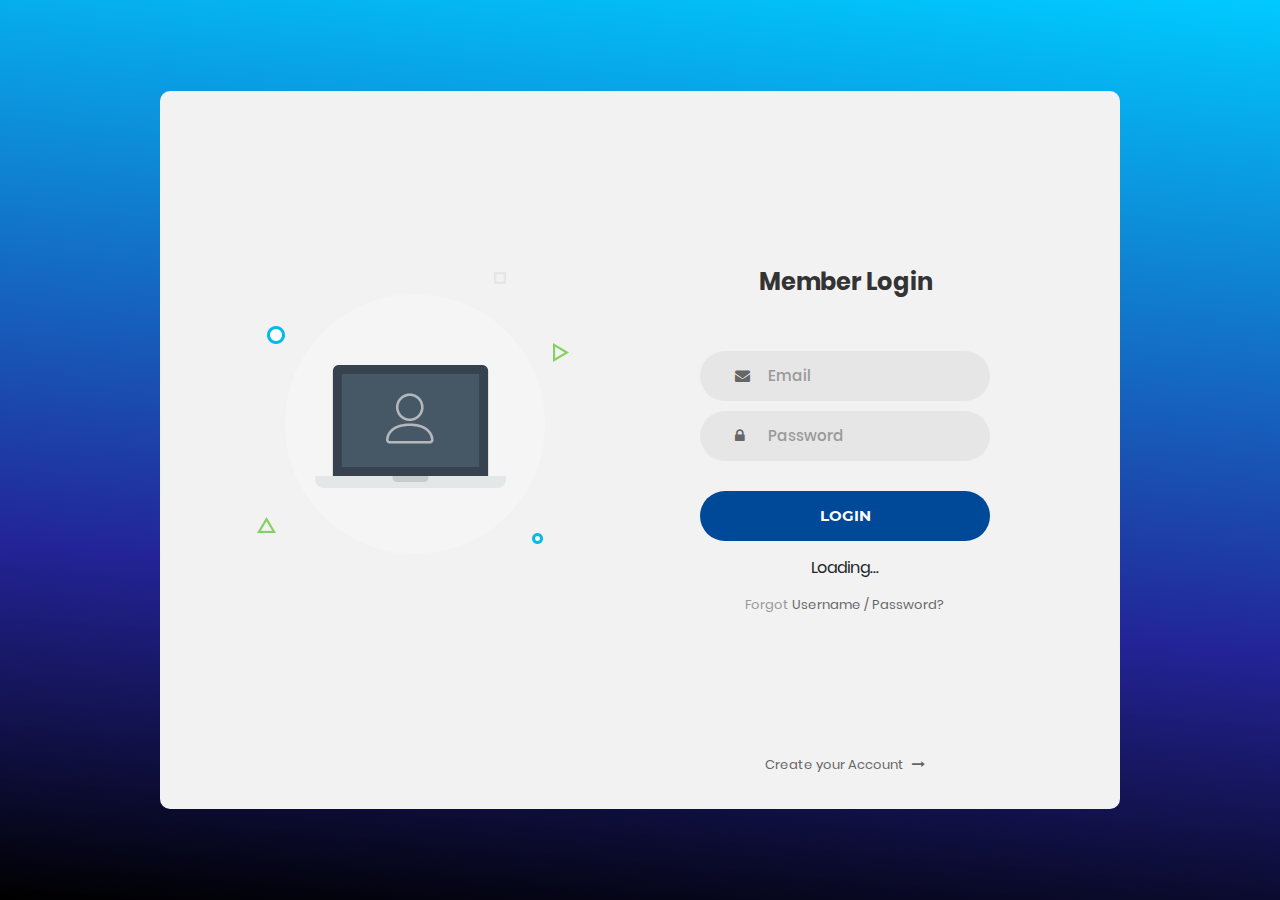
==== commit a9a6d855: "Still trying to setup connection" ====
--- a/src/main/webapp/GetStarted.html
+++ b/src/main/webapp/GetStarted.html
@@ -52,7 +52,7 @@
 					</div>
 					<p id="Msg" style="text-align: center"></p>
 					<div class="container-login100-form-btn">
-						<button id="btn"class="login100-form-btn">
+						<button id="btn" class="login100-form-btn">
 							Login
 						</button>
 					</div>
@@ -117,7 +117,8 @@
 						email: welcomeForm.elements.email.value,
 						password: welcomeForm.elements.password.value
 					};
-					fetch(`${API_URL}?${new URLSearchParams(formObj)}`)
+					fetch('http://localhost:8080/task/login').then(response => response.text())
+					fetch(`http://localhost:8080/task/login?${new URLSearchParams(formObj)}`)
 							.then(response => response.text())
 							.then((text) => {
 								if(text === "granted")
--- a/src/main/webapp/Login/css/main.css
+++ b/src/main/webapp/Login/css/main.css
@@ -58,7 +58,7 @@
 
 a:hover {
 	text-decoration: none;
-  color: #57b846;
+  color: #104999;
 }
 
 /*---------------------------------------------*/
@@ -253,7 +253,7 @@
   width: 100%;
   height: 100%;
   box-shadow: 0px 0px 0px 0px;
-  color: rgba(87,184,70, 0.8);
+  color: rgba(10,11,999, 0.8);
 }
 
 .input100:focus + .focus-input100 {
@@ -301,7 +301,7 @@
 }
 
 .input100:focus + .focus-input100 + .symbol-input100 {
-  color: #57b846;
+  color: #004999;
   padding-left: 28px;
 }
 
@@ -329,7 +329,7 @@
   width: 100%;
   height: 50px;
   border-radius: 25px;
-  background: #57b846;
+  background: #004999;
   display: -webkit-box;
   display: -webkit-flex;
   display: -moz-box;
@@ -346,7 +346,7 @@
 }
 
 .login100-form-btn:hover {
-  background: #333333;
+  background: #007799;
 }
 
 
@@ -456,4 +456,5 @@
     visibility: visible;
     opacity: 1;
   }
-}+}
+.taskinputicon